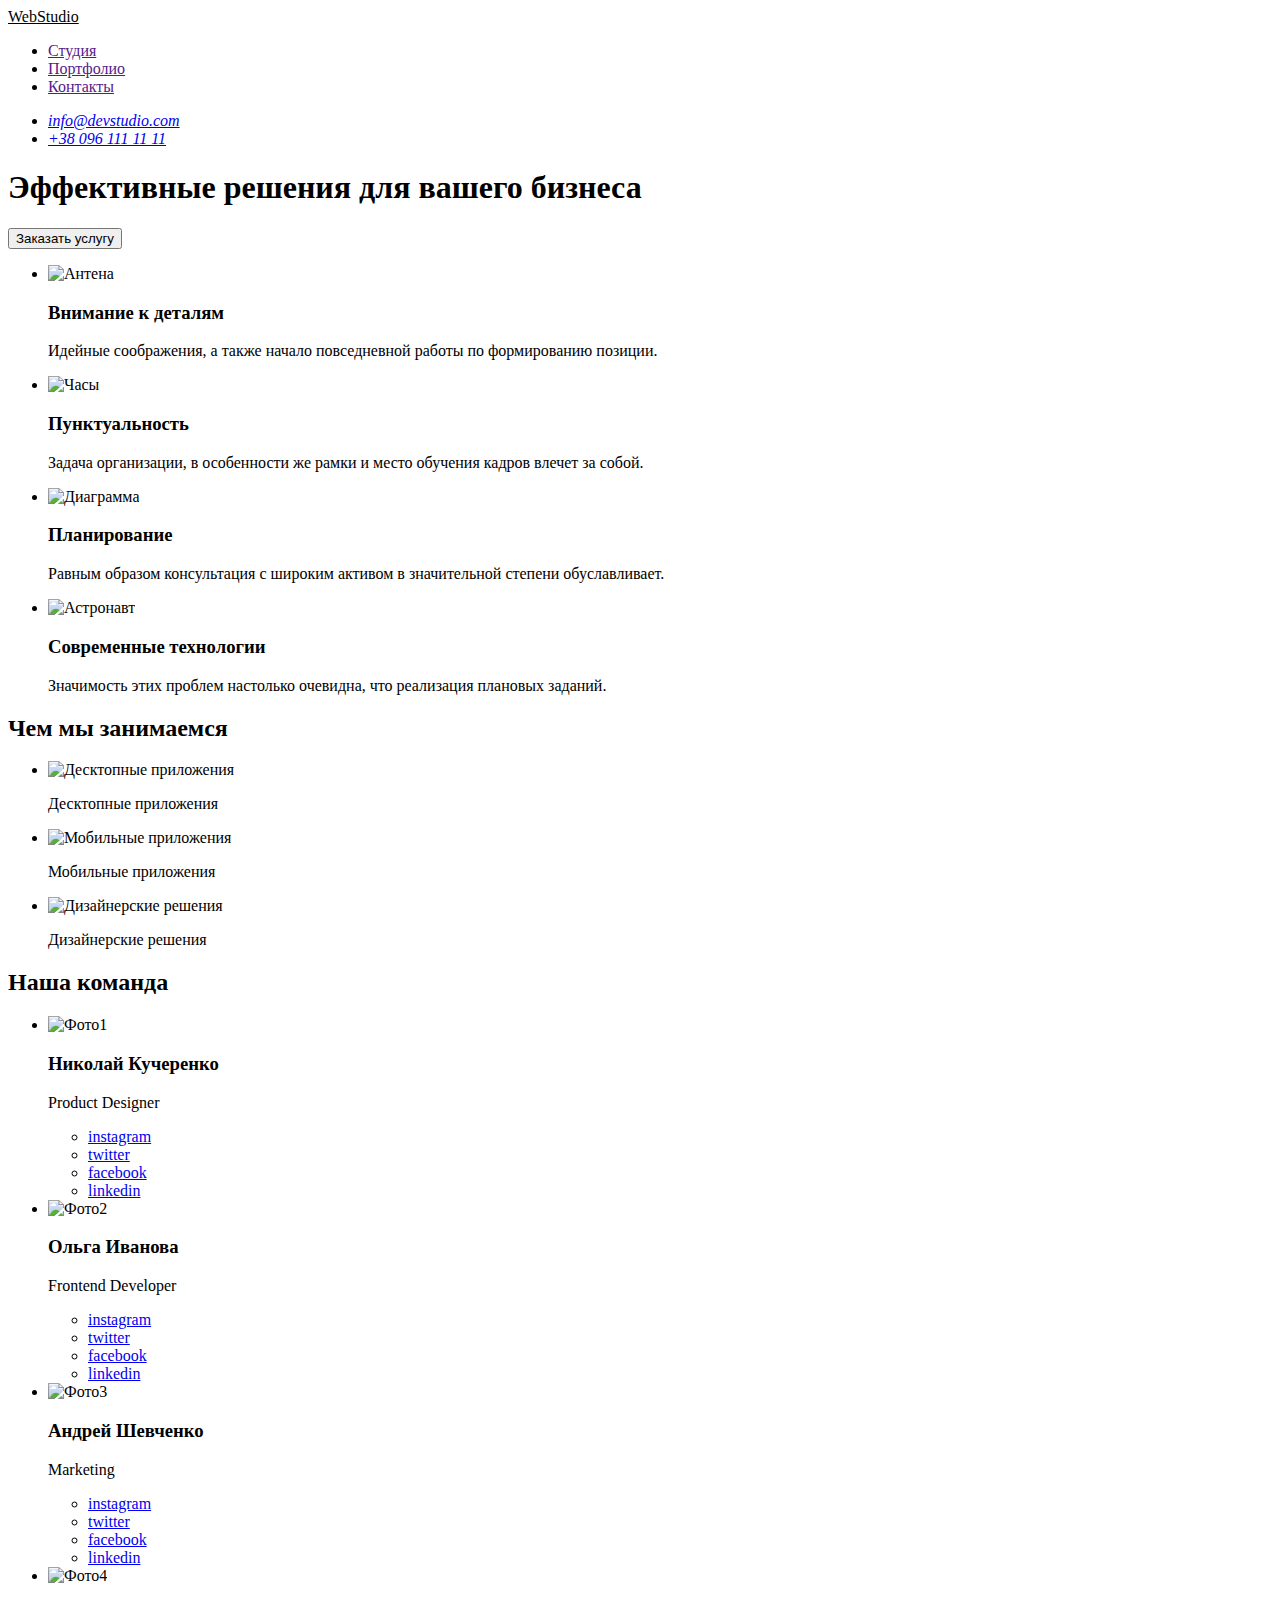
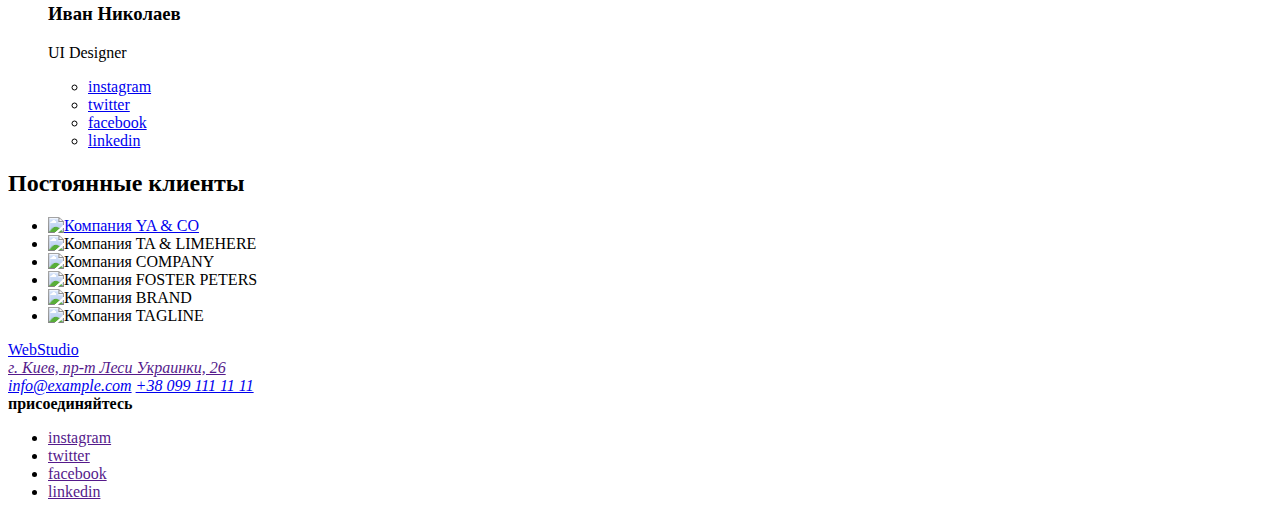
==== index.html @ ac206275 "Создание Портфолио HTML" ====
<!DOCTYPE html>
<html lang="ru">
  <head>
    <meta charset="UTF-8" />
    <meta name="viewport" content="width=device-width, initial-scale=1.0" />
    <title lang="en">WebStudio</title>
    <link rel="stylesheet" href="./css/style.css" />
  </head>
  <body>
    <header class="page-header">
      <a href="WebStudio" class="logo"><span>Web</span>Studio</a>
      <nav>
        <ul class="site-nav">
          <li><a href="">Студия</a></li>
          <li><a href="">Портфолио</a></li>
          <li><a href="">Контакты</a></li>
        </ul>
      </nav>
      <ul>
        <li>
          <address>
            <a href="melto:info@devstudio.com">info@devstudio.com</a>
          </address>
        </li>
        <li>
          <address><a href="tel:+380961111111">+38 096 111 11 11</a></address>
        </li>
      </ul>
    </header>
    <main>
      <!--Секция-Герой-->
      <section>
        <h1>Эффективные решения для вашего бизнеса</h1>
        <button>Заказать услугу</button>
      </section>
      <!--Секция Особенности-->
      <section>
        <h2 hidden>Особенности</h2>
        <ul>
          <li>
            <img
              src="./img/pictures1/antena.svg"
              alt="Антена"
              width="270"
              height="120"
            />
            <h3>Внимание к деталям</h3>
            <p>
              Идейные соображения, а также начало повседневной работы по
              формированию позиции.
            </p>
          </li>
          <li>
            <img
              src="./img/pictures1/clock.svg"
              alt="Часы"
              width="270"
              height="120"
            />
            <h3>Пунктуальность</h3>
            <p>
              Задача организации, в особенности же рамки и место обучения кадров
              влечет за собой.
            </p>
          </li>
          <li>
            <img
              src="./img/pictures1/diagram.svg"
              alt="Диаграмма"
              width="270"
              height="120"
            />
            <h3>Планирование</h3>
            <p>
              Равным образом консультация с широким активом в значительной
              степени обуславливает.
            </p>
          </li>
          <li>
            <img
              src="./img/pictures1/astronavt.svg"
              alt="Астронавт"
              width="270"
              height="120"
            />
            <h3>Современные технологии</h3>
            <p>
              Значимость этих проблем настолько очевидна, что реализация
              плановых заданий.
            </p>
          </li>
        </ul>
      </section>
      <!--Секция Чем занимаемся-->
      <section>
        <h2>Чем мы занимаемся</h2>
        <ul>
          <li>
            <img
              src="./img/pictures2/deck_p.jpg"
              alt="Десктопные приложения"
              width="370"
              height="294"
            />
            <p>Десктопные приложения</p>
          </li>
          <li>
            <img
              src="./img/pictures2/mobil.jpg"
              alt="Мобильные приложения"
              width="370"
              height="294"
            />
            <p>Мобильные приложения</p>
          </li>
          <li>
            <img
              src="./img/pictures2/diz_p.jpg"
              alt="Дизайнерские решения"
              width="370"
              height="294"
            />
            <p>Дизайнерские решения</p>
          </li>
        </ul>
      </section>
      <!--Секция Наша команда-->
      <section>
        <h2>Наша команда</h2>
        <ul>
          <li>
            <img
              src="./img/peoples/img-1.jpg"
              alt="Фото1"
              width="270"
              height="260"
            />
            <h3>Николай Кучеренко</h3>
            <p>Product Designer</p>
            <ul>
              <li><a href="instagram">instagram</a></li>
              <li><a href="twitter">twitter</a></li>
              <li><a href="facebook">facebook</a></li>
              <li><a href="linkedin">linkedin</a></li>
            </ul>
          </li>
          <li>
            <img
              src="./img/peoples/img-2.jpg"
              alt="Фото2"
              width="270"
              height="260"
            />
            <h3>Ольга Иванова</h3>
            <p>Frontend Developer</p>
            <ul>
              <li><a href="instagram">instagram</a></li>
              <li><a href="twitter">twitter</a></li>
              <li><a href="facebook">facebook</a></li>
              <li><a href="linkedin">linkedin</a></li>
            </ul>
          </li>
          <li>
            <img
              src="./img/peoples/img-3.jpg"
              alt="Фото3"
              width="270"
              height="260"
            />
            <h3>Андрей Шевченко</h3>
            <p>Marketing</p>
            <ul>
              <li><a href="instagram">instagram</a></li>
              <li><a href="twitter">twitter</a></li>
              <li><a href="facebook">facebook</a></li>
              <li><a href="linkedin">linkedin</a></li>
            </ul>
          </li>
          <li>
            <img
              src="./img/peoples/img-4.jpg"
              alt="Фото4"
              width="270"
              height="260"
            />
            <h3>Иван Николаев</h3>
            <p>UI Designer</p>
            <ul>
              <li><a href="instagram">instagram</a></li>
              <li><a href="twitter">twitter</a></li>
              <li><a href="facebook">facebook</a></li>
              <li><a href="linkedin">linkedin</a></li>
            </ul>
          </li>
        </ul>
      </section>
      <!--Секция Постоянные клиенты-->
      <section>
        <h2>Постоянные клиенты</h2>
        <ul>
          <li>
            <a href="YA&CO"
              ><img src="./img/logo_1/logo_1.svg" alt="Компания YA & CO"
            /></a>
          </li>
          <li>
            <a href="TA&LIMEHERE"></a>
            <img src="./img/logo_1/logo_2.svg" alt="Компания TA & LIMEHERE" />
          </li>
          <li>
            <a href="COMPANY"></a>
            <img src="./img/logo_1/logo_3.svg" alt="Компания COMPANY" />
          </li>
          <li>
            <a href="FOSTER&PETERS"></a>
            <img src="./img/logo_1/logo_4.svg" alt="Компания FOSTER PETERS" />
          </li>
          <li>
            <a href="BRAND"></a>
            <img src="./img/logo_1/logo_5.svg" alt="Компания BRAND" />
          </li>
          <li>
            <a href="TAGLINE"></a>
            <img src="./img/logo_1/logo_6.svg" alt="Компания TAGLINE" />
          </li>
        </ul>
      </section>
    </main>
    <!---footer-->
    <footer>
      <div>
        <a href="WebStudio"><span>Web</span>Studio</a>
        <address>
          <a href="">г. Киев, пр-т Леси Украинки, 26</a>
        </address>
        <address>
          <a href="melto:info@example.com">info@example.com</a>
          <a href="tel:+380991111111">+38 099 111 11 11</a>
        </address>
      </div>
      <div>
        <b>присоединяйтесь</b>
        <ul>
          <li><a href="" aria-label="ссылка на instagram">instagram</a></li>
          <li><a href="" aria-label="ссылка на twitter">twitter</a></li>
          <li><a href="" aria-label="ссылка на facebook">facebook</a></li>
          <li><a href="" aria-label="ссылка на linkedin">linkedin</a></li>
        </ul>
      </div>
    </footer>
  </body>
</html>
---- css/style.css ----
body {
  background-color: white;
}
.logo {
  color: black;
}
.logo:hover,
.logo:focus {
  color: tomato;
}
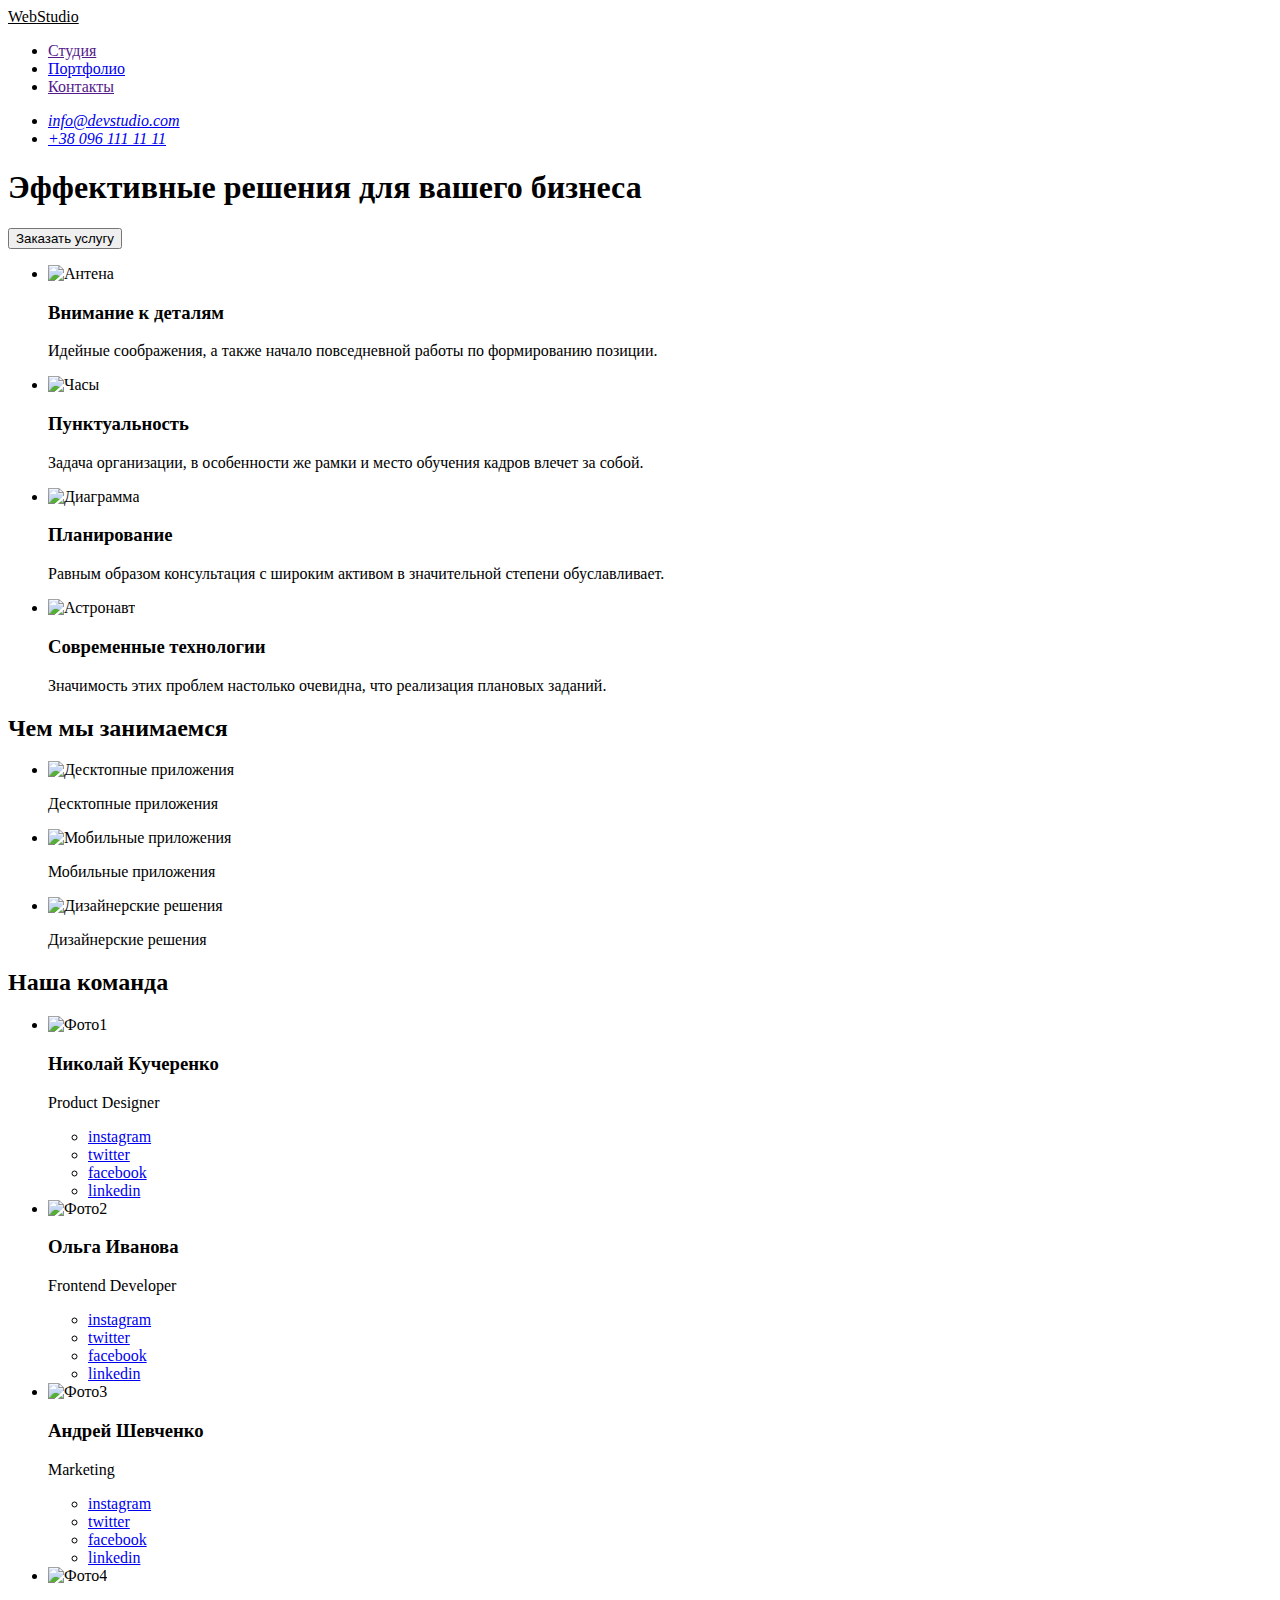
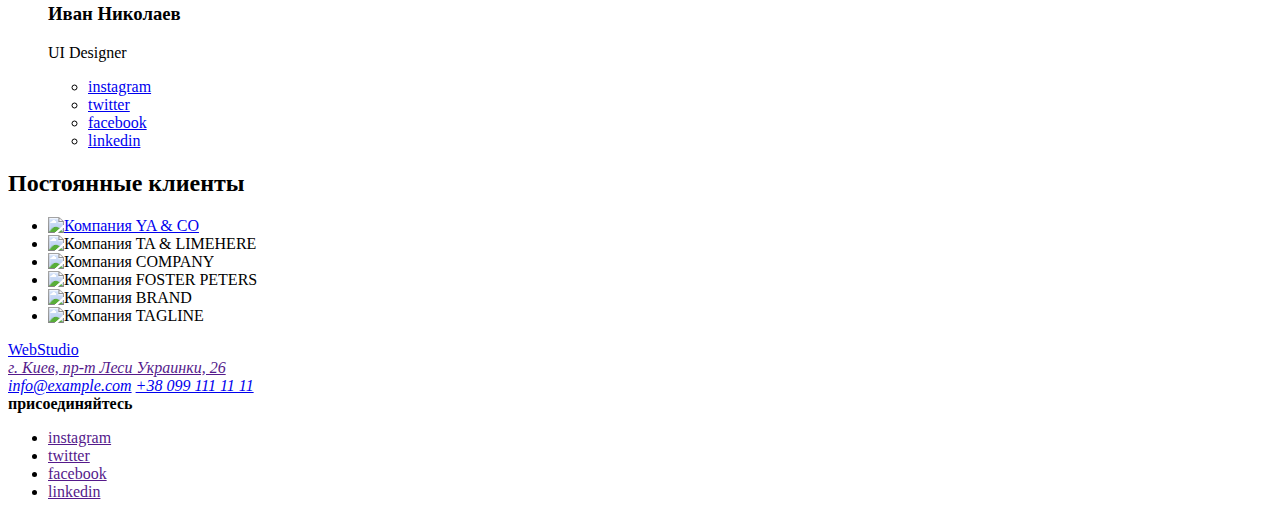
==== commit acdad076: "portfolio.html-полностью без css" ====
--- a/index.html
+++ b/index.html
@@ -12,7 +12,7 @@
       <nav>
         <ul class="site-nav">
           <li><a href="">Студия</a></li>
-          <li><a href="">Портфолио</a></li>
+          <li><a href="./portfolio.html">Портфолио</a></li>
           <li><a href="">Контакты</a></li>
         </ul>
       </nav>
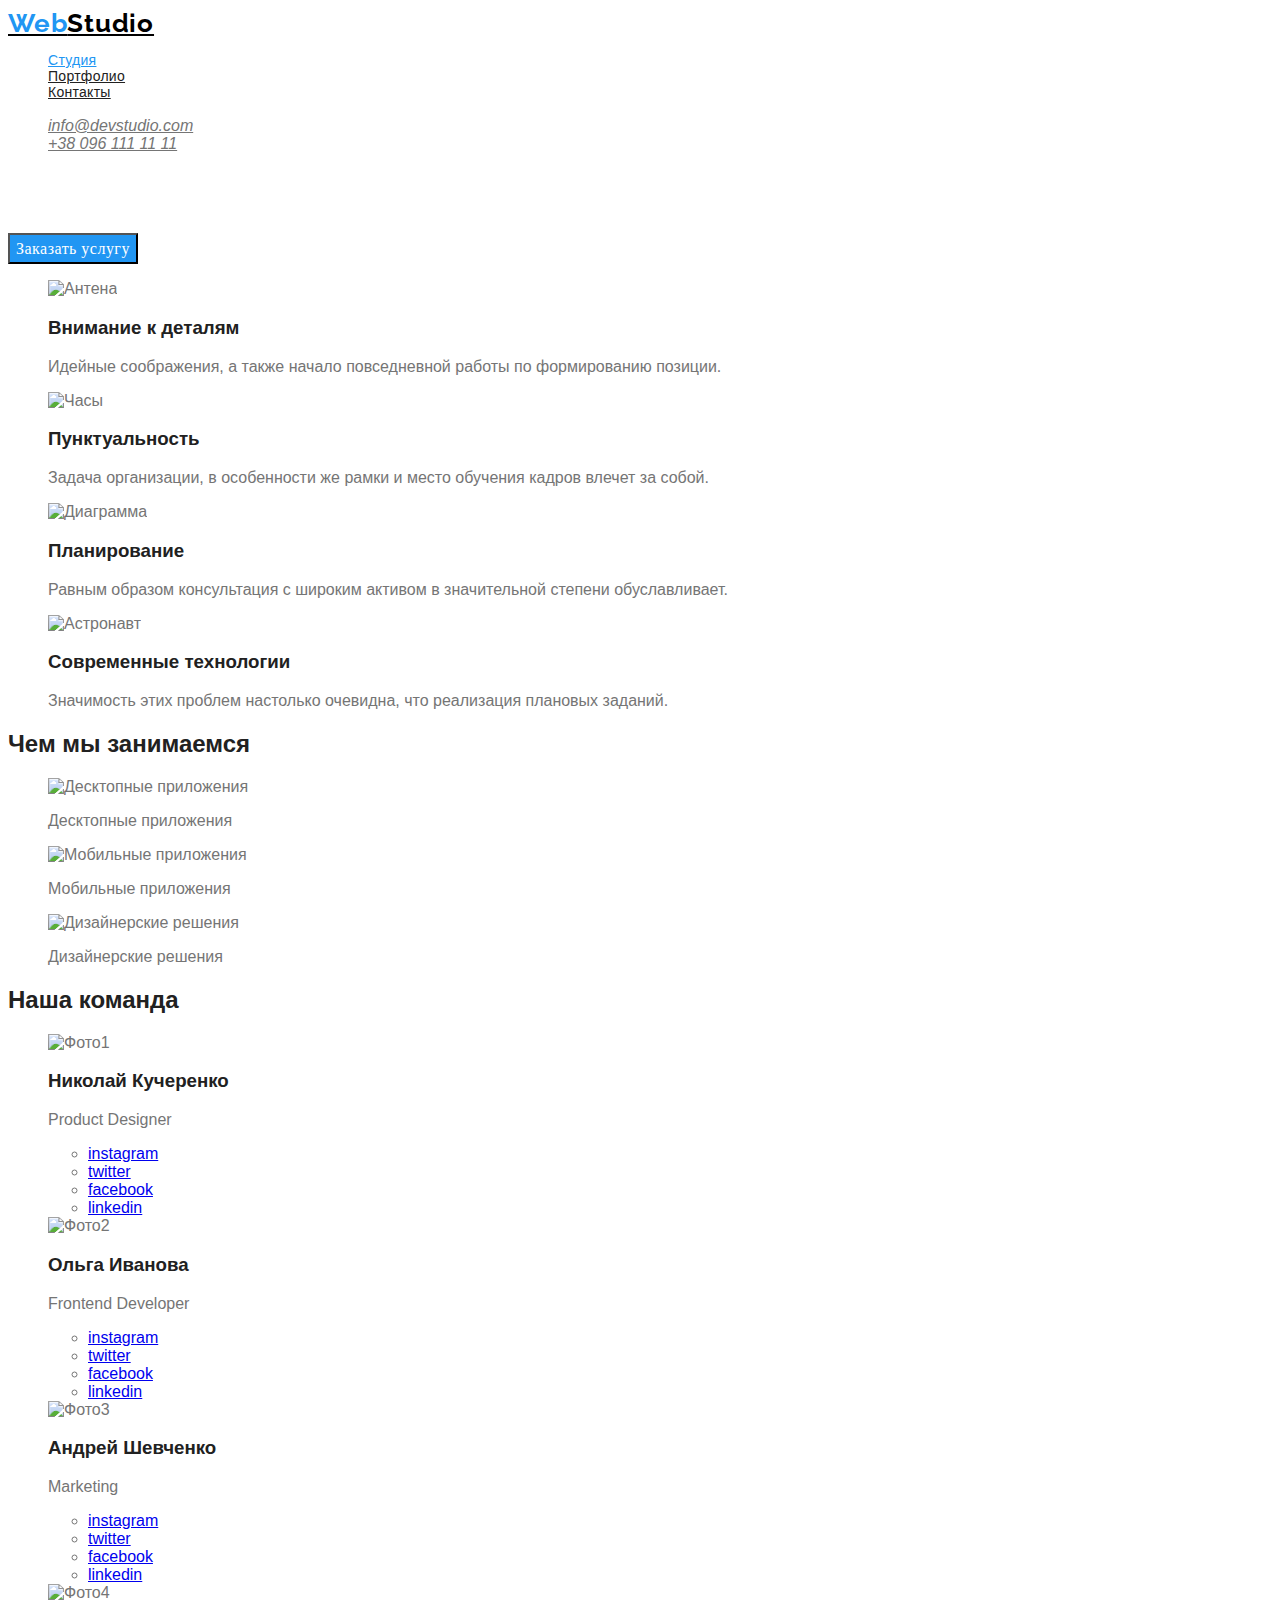
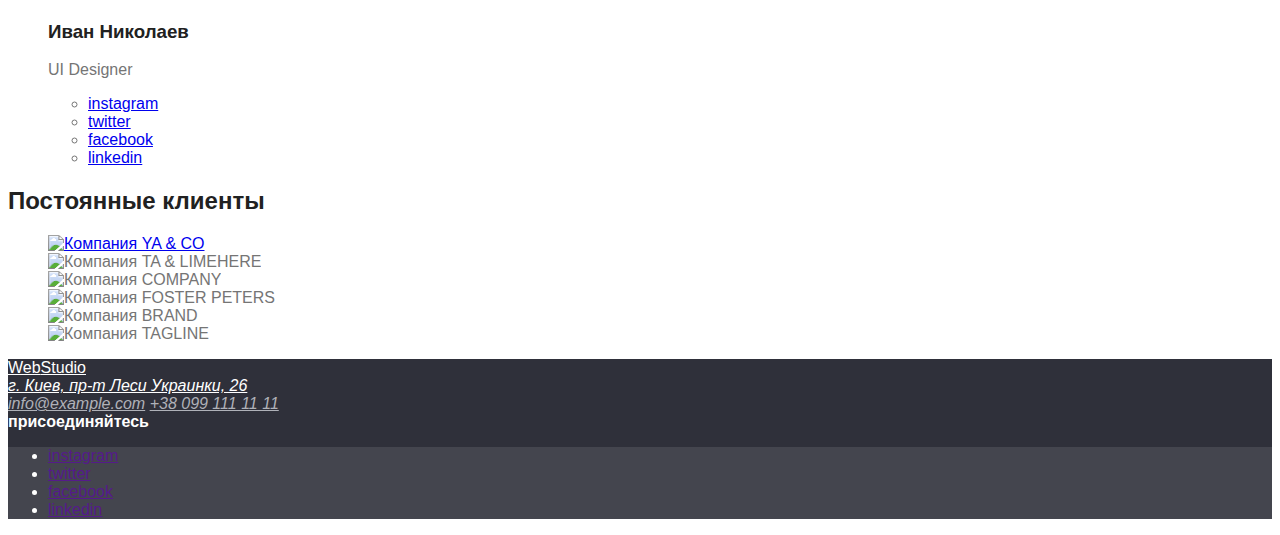
==== commit 8ea4e798: "color all bat no img" ====
--- a/index.html
+++ b/index.html
@@ -4,47 +4,55 @@
     <meta charset="UTF-8" />
     <meta name="viewport" content="width=device-width, initial-scale=1.0" />
     <title lang="en">WebStudio</title>
+    <link
+      href="https://fonts.googleapis.com/css2?family=Raleway:wght@700&display=swap"
+      rel="stylesheet"
+    />
     <link rel="stylesheet" href="./css/style.css" />
   </head>
   <body>
-    <header class="page-header">
-      <a href="WebStudio" class="logo"><span>Web</span>Studio</a>
+    <header>
+      <a class="logo" href="WebStudio"><span class="web">Web</span>Studio</a>
       <nav>
-        <ul class="site-nav">
-          <li><a href="">Студия</a></li>
-          <li><a href="./portfolio.html">Портфолио</a></li>
-          <li><a href="">Контакты</a></li>
+        <ul class="site-nav list">
+          <li><a class="link curent" href="./index.html">Студия</a></li>
+          <li><a class="link" href="./portfolio.html">Портфолио</a></li>
+          <li><a class="link" href="">Контакты</a></li>
         </ul>
       </nav>
-      <ul>
+      <ul class="list">
         <li>
           <address>
-            <a href="melto:info@devstudio.com">info@devstudio.com</a>
+            <a class="adress" href="melto:info@devstudio.com"
+              >info@devstudio.com</a
+            >
           </address>
         </li>
         <li>
-          <address><a href="tel:+380961111111">+38 096 111 11 11</a></address>
+          <address>
+            <a class="adress" href="tel:+380961111111">+38 096 111 11 11</a>
+          </address>
         </li>
       </ul>
     </header>
     <main>
       <!--Секция-Герой-->
-      <section>
-        <h1>Эффективные решения для вашего бизнеса</h1>
-        <button>Заказать услугу</button>
+      <section class="hero">
+        <h1 class="hero-title">Эффективные решения для вашего бизнеса</h1>
+        <button class="button primary">Заказать услугу</button>
       </section>
       <!--Секция Особенности-->
-      <section>
-        <h2 hidden>Особенности</h2>
-        <ul>
-          <li>
-            <img
-              src="./img/pictures1/antena.svg"
+      <section class="section">
+        <h2 hidden class="section-title2">Особенности</h2>
+        <ul class="list">
+          <li>
+            <img
+              src=".css/img/pictures1/antena.svg"
               alt="Антена"
               width="270"
               height="120"
             />
-            <h3>Внимание к деталям</h3>
+            <h3 class="section-title3">Внимание к деталям</h3>
             <p>
               Идейные соображения, а также начало повседневной работы по
               формированию позиции.
@@ -57,7 +65,7 @@
               width="270"
               height="120"
             />
-            <h3>Пунктуальность</h3>
+            <h3 class="section-title3">Пунктуальность</h3>
             <p>
               Задача организации, в особенности же рамки и место обучения кадров
               влечет за собой.
@@ -70,7 +78,7 @@
               width="270"
               height="120"
             />
-            <h3>Планирование</h3>
+            <h3 class="section-title3">Планирование</h3>
             <p>
               Равным образом консультация с широким активом в значительной
               степени обуславливает.
@@ -83,7 +91,7 @@
               width="270"
               height="120"
             />
-            <h3>Современные технологии</h3>
+            <h3 class="section-title3">Современные технологии</h3>
             <p>
               Значимость этих проблем настолько очевидна, что реализация
               плановых заданий.
@@ -92,9 +100,9 @@
         </ul>
       </section>
       <!--Секция Чем занимаемся-->
-      <section>
-        <h2>Чем мы занимаемся</h2>
-        <ul>
+      <section class="section">
+        <h2 class="section-title2">Чем мы занимаемся</h2>
+        <ul class="list">
           <li>
             <img
               src="./img/pictures2/deck_p.jpg"
@@ -125,9 +133,9 @@
         </ul>
       </section>
       <!--Секция Наша команда-->
-      <section>
-        <h2>Наша команда</h2>
-        <ul>
+      <section class="section">
+        <h2 class="section-title2">Наша команда</h2>
+        <ul class="list">
           <li>
             <img
               src="./img/peoples/img-1.jpg"
@@ -135,7 +143,7 @@
               width="270"
               height="260"
             />
-            <h3>Николай Кучеренко</h3>
+            <h3 class="section-title3">Николай Кучеренко</h3>
             <p>Product Designer</p>
             <ul>
               <li><a href="instagram">instagram</a></li>
@@ -151,7 +159,7 @@
               width="270"
               height="260"
             />
-            <h3>Ольга Иванова</h3>
+            <h3 class="section-title3">Ольга Иванова</h3>
             <p>Frontend Developer</p>
             <ul>
               <li><a href="instagram">instagram</a></li>
@@ -167,7 +175,7 @@
               width="270"
               height="260"
             />
-            <h3>Андрей Шевченко</h3>
+            <h3 class="section-title3">Андрей Шевченко</h3>
             <p>Marketing</p>
             <ul>
               <li><a href="instagram">instagram</a></li>
@@ -183,7 +191,7 @@
               width="270"
               height="260"
             />
-            <h3>Иван Николаев</h3>
+            <h3 class="section-title3">Иван Николаев</h3>
             <p>UI Designer</p>
             <ul>
               <li><a href="instagram">instagram</a></li>
@@ -195,9 +203,9 @@
         </ul>
       </section>
       <!--Секция Постоянные клиенты-->
-      <section>
-        <h2>Постоянные клиенты</h2>
-        <ul>
+      <section class="section-client">
+        <h2 class="section-title2">Постоянные клиенты</h2>
+        <ul class="list">
           <li>
             <a href="YA&CO"
               ><img src="./img/logo_1/logo_1.svg" alt="Компания YA & CO"
@@ -227,20 +235,26 @@
       </section>
     </main>
     <!---footer-->
-    <footer>
+    <footer class="logo-footer">
       <div>
-        <a href="WebStudio"><span>Web</span>Studio</a>
+        <a class="text-footer" href="WebStudio"
+          ><span class="web">Web</span>Studio</a
+        >
         <address>
-          <a href="">г. Киев, пр-т Леси Украинки, 26</a>
+          <a class="text-footer" href="">г. Киев, пр-т Леси Украинки, 26</a>
         </address>
         <address>
-          <a href="melto:info@example.com">info@example.com</a>
-          <a href="tel:+380991111111">+38 099 111 11 11</a>
+          <a class="adress-footer" href="melto:info@example.com"
+            >info@example.com</a
+          >
+          <a class="adress-footer" href="tel:+380991111111"
+            >+38 099 111 11 11</a
+          >
         </address>
       </div>
-      <div>
+      <div class="text-footer">
         <b>присоединяйтесь</b>
-        <ul>
+        <ul class="sosial-footer">
           <li><a href="" aria-label="ссылка на instagram">instagram</a></li>
           <li><a href="" aria-label="ссылка на twitter">twitter</a></li>
           <li><a href="" aria-label="ссылка на facebook">facebook</a></li>
--- a/css/style.css
+++ b/css/style.css
@@ -1,10 +1,84 @@
+:root {
+  --primary-text-color: #757575;
+  --title-text-color: #212121;
+  --accent-color: #2196f3;
+  --link-text-color: #ffffff;
+}
 body {
-  background-color: white;
+  background-color: #ffffff;
+  color: var(--primary-text-color);
+  font-family: Roboto, sans-serif;
+}
+.list {
+  list-style: none;
+}
+.button {
+  font-family: Roboto;
+  font-weight: 500;
+  font-size: 16px;
+  line-height: 1.6;
+  text-align: center;
+  letter-spacing: 0.03em;
+}
+.button.primary {
+  color: var(--link-text-color);
+  background-color: var(--accent-color);
+}
+.button.secondary {
+  color: var(--title-text-color);
+  background: #f5f4fa;
 }
 .logo {
-  color: black;
+  font-family: Raleway, sans-serif;
+  font-weight: 700;
+  font-size: 26px;
+  line-height: 1.19;
+  letter-spacing: 0.03em;
+  color: #000000;
 }
-.logo:hover,
-.logo:focus {
-  color: tomato;
+.logo .web {
+  color: var(--accent-color);
 }
+/* Site-nav  */
+.site-nav {
+  font-weight: 500;
+  font-size: 14px;
+  line-height: 1.14;
+  letter-spacing: 0.02em;
+}
+.site-nav .link {
+  color: var(--title-text-color);
+}
+.site-nav .link.curent {
+  color: var(--accent-color);
+}
+.adress {
+  color: #757575;
+}
+.site-nav .link:hover,
+.site-nav .link:focus,
+.adress:hover,
+.adress:focus {
+  color: var(--accent-color);
+}
+/* Секция Герой*/
+.hero-title {
+  color: var(--link-text-color);
+}
+.section-title2,
+.section-title3 {
+  color: var(--title-text-color);
+}
+/* footer*/
+.logo-footer {
+  background-color: #2f303a;
+}
+.adress-footer {
+  color: #afb1b8;
+}
+.text-footer {
+  color: var(--link-text-color);
+}
+.sosial-footer {
+  background-color: rgba(255, 255, 255, 0.1);
+}
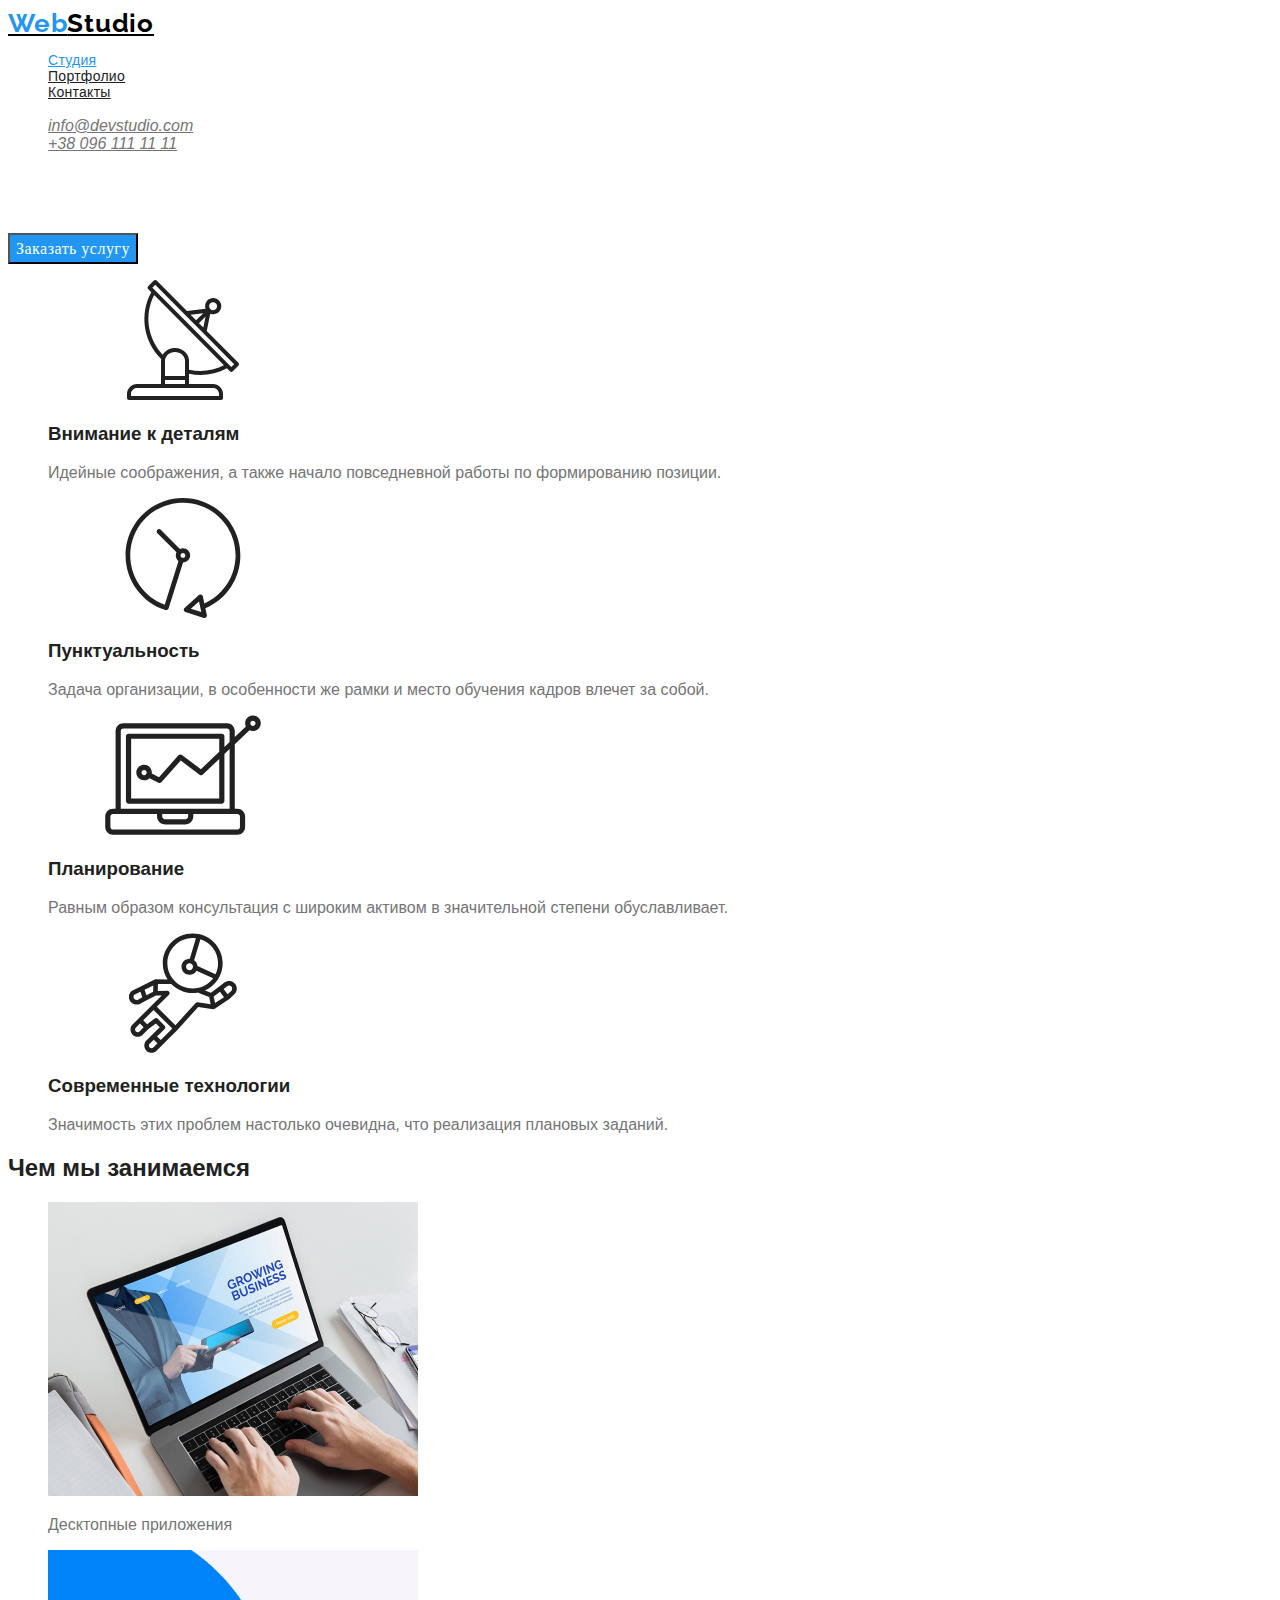
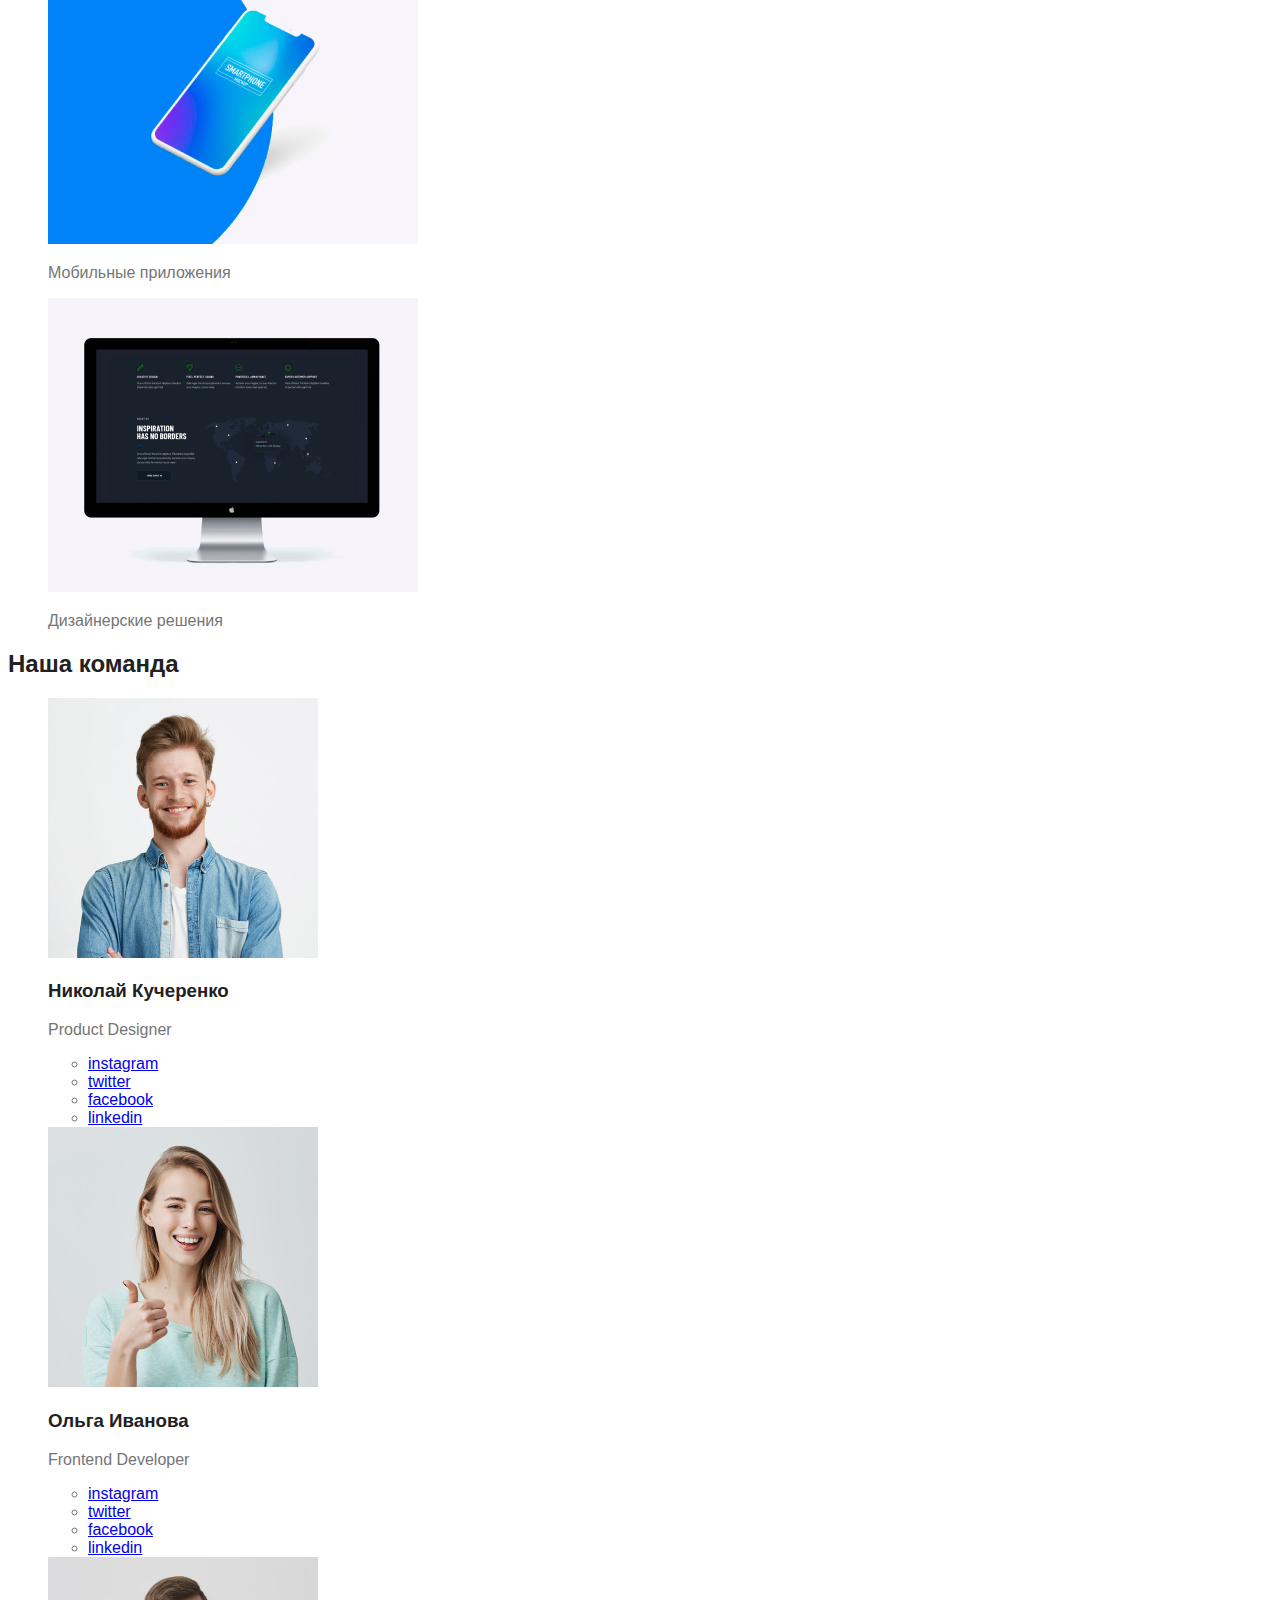
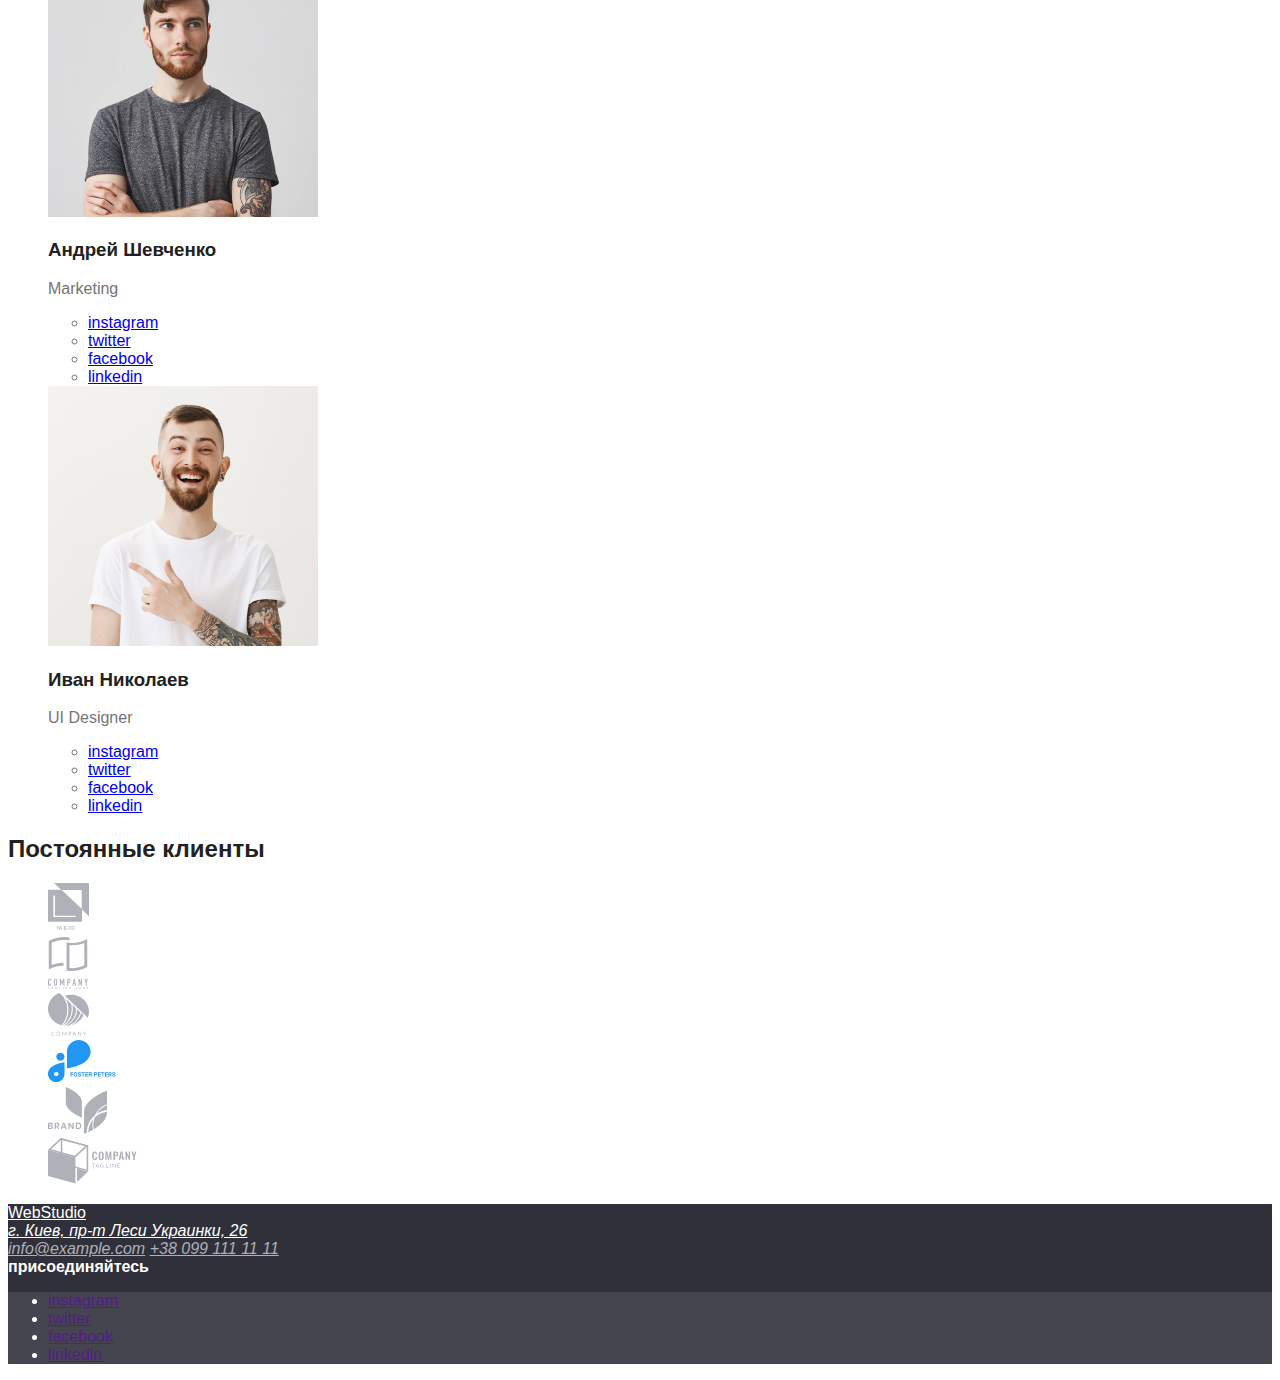
==== commit 60c9ae73: "исправления-пути изображений" ====
--- a/index.html
+++ b/index.html
@@ -23,8 +23,8 @@
       <ul class="list">
         <li>
           <address>
-            <a class="adress" href="melto:info@devstudio.com"
-              >info@devstudio.com</a
+            <a class="adress" href="melto:info@devstudio.com">
+              info@devstudio.com</a
             >
           </address>
         </li>
@@ -47,7 +47,7 @@
         <ul class="list">
           <li>
             <img
-              src=".css/img/pictures1/antena.svg"
+              src=".\css\img\pictures1\antena.svg"
               alt="Антена"
               width="270"
               height="120"
@@ -60,7 +60,7 @@
           </li>
           <li>
             <img
-              src="./img/pictures1/clock.svg"
+              src=".\css\img\pictures1\clock.svg"
               alt="Часы"
               width="270"
               height="120"
@@ -73,7 +73,7 @@
           </li>
           <li>
             <img
-              src="./img/pictures1/diagram.svg"
+              src=".\css\img\pictures1\diagram.svg"
               alt="Диаграмма"
               width="270"
               height="120"
@@ -86,7 +86,7 @@
           </li>
           <li>
             <img
-              src="./img/pictures1/astronavt.svg"
+              src=".\css\img\pictures1\astronavt.svg"
               alt="Астронавт"
               width="270"
               height="120"
@@ -105,7 +105,7 @@
         <ul class="list">
           <li>
             <img
-              src="./img/pictures2/deck_p.jpg"
+              src=".\css\img\pictures2\deck_p.jpg"
               alt="Десктопные приложения"
               width="370"
               height="294"
@@ -114,7 +114,7 @@
           </li>
           <li>
             <img
-              src="./img/pictures2/mobil.jpg"
+              src=".\css\img\pictures2\mobil.jpg"
               alt="Мобильные приложения"
               width="370"
               height="294"
@@ -123,7 +123,7 @@
           </li>
           <li>
             <img
-              src="./img/pictures2/diz_p.jpg"
+              src=".\css\img\pictures2\diz_p.jpg"
               alt="Дизайнерские решения"
               width="370"
               height="294"
@@ -138,7 +138,7 @@
         <ul class="list">
           <li>
             <img
-              src="./img/peoples/img-1.jpg"
+              src=".\css\img\peoples\img-1.jpg"
               alt="Фото1"
               width="270"
               height="260"
@@ -154,7 +154,7 @@
           </li>
           <li>
             <img
-              src="./img/peoples/img-2.jpg"
+              src=".\css\img\peoples\img-2.jpg"
               alt="Фото2"
               width="270"
               height="260"
@@ -170,7 +170,7 @@
           </li>
           <li>
             <img
-              src="./img/peoples/img-3.jpg"
+              src=".\css\img\peoples\img-3.jpg"
               alt="Фото3"
               width="270"
               height="260"
@@ -186,7 +186,7 @@
           </li>
           <li>
             <img
-              src="./img/peoples/img-4.jpg"
+              src=".\css\img\peoples\img-4.jpg"
               alt="Фото4"
               width="270"
               height="260"
@@ -208,28 +208,34 @@
         <ul class="list">
           <li>
             <a href="YA&CO"
-              ><img src="./img/logo_1/logo_1.svg" alt="Компания YA & CO"
+              ><img src=".\css\img\logo_1\logo_1.svg" alt="Компания YA & CO"
             /></a>
           </li>
           <li>
             <a href="TA&LIMEHERE"></a>
-            <img src="./img/logo_1/logo_2.svg" alt="Компания TA & LIMEHERE" />
+            <img
+              src=".\css\img\logo_1\logo_2.svg"
+              alt="Компания TA & LIMEHERE"
+            />
           </li>
           <li>
             <a href="COMPANY"></a>
-            <img src="./img/logo_1/logo_3.svg" alt="Компания COMPANY" />
+            <img src=".\css\img\logo_1\logo_3.svg" alt="Компания COMPANY" />
           </li>
           <li>
             <a href="FOSTER&PETERS"></a>
-            <img src="./img/logo_1/logo_4.svg" alt="Компания FOSTER PETERS" />
+            <img
+              src=".\css\img\logo_1\logo_4.svg"
+              alt="Компания FOSTER PETERS"
+            />
           </li>
           <li>
             <a href="BRAND"></a>
-            <img src="./img/logo_1/logo_5.svg" alt="Компания BRAND" />
+            <img src=".\css\img\logo_1\logo_5.svg" alt="Компания BRAND" />
           </li>
           <li>
             <a href="TAGLINE"></a>
-            <img src="./img/logo_1/logo_6.svg" alt="Компания TAGLINE" />
+            <img src=".\css\img\logo_1\logo_6.svg" alt="Компания TAGLINE" />
           </li>
         </ul>
       </section>
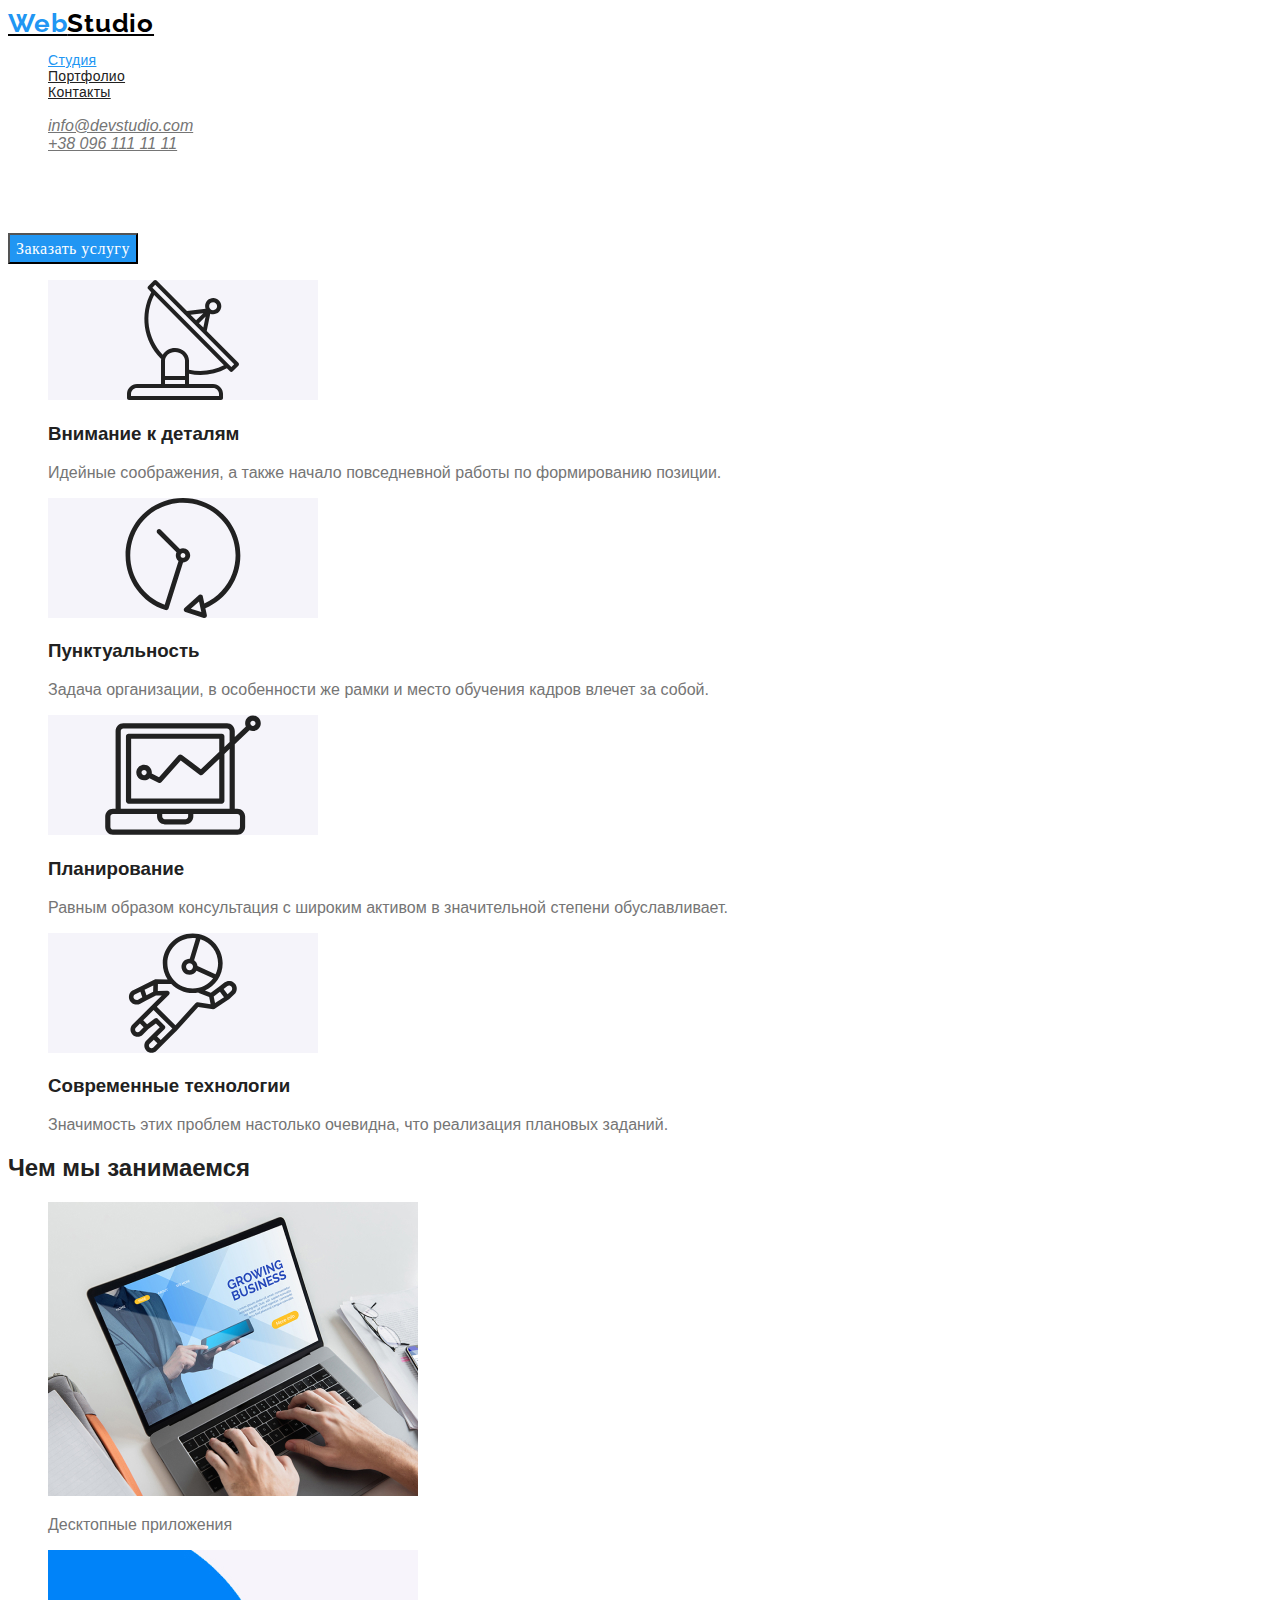
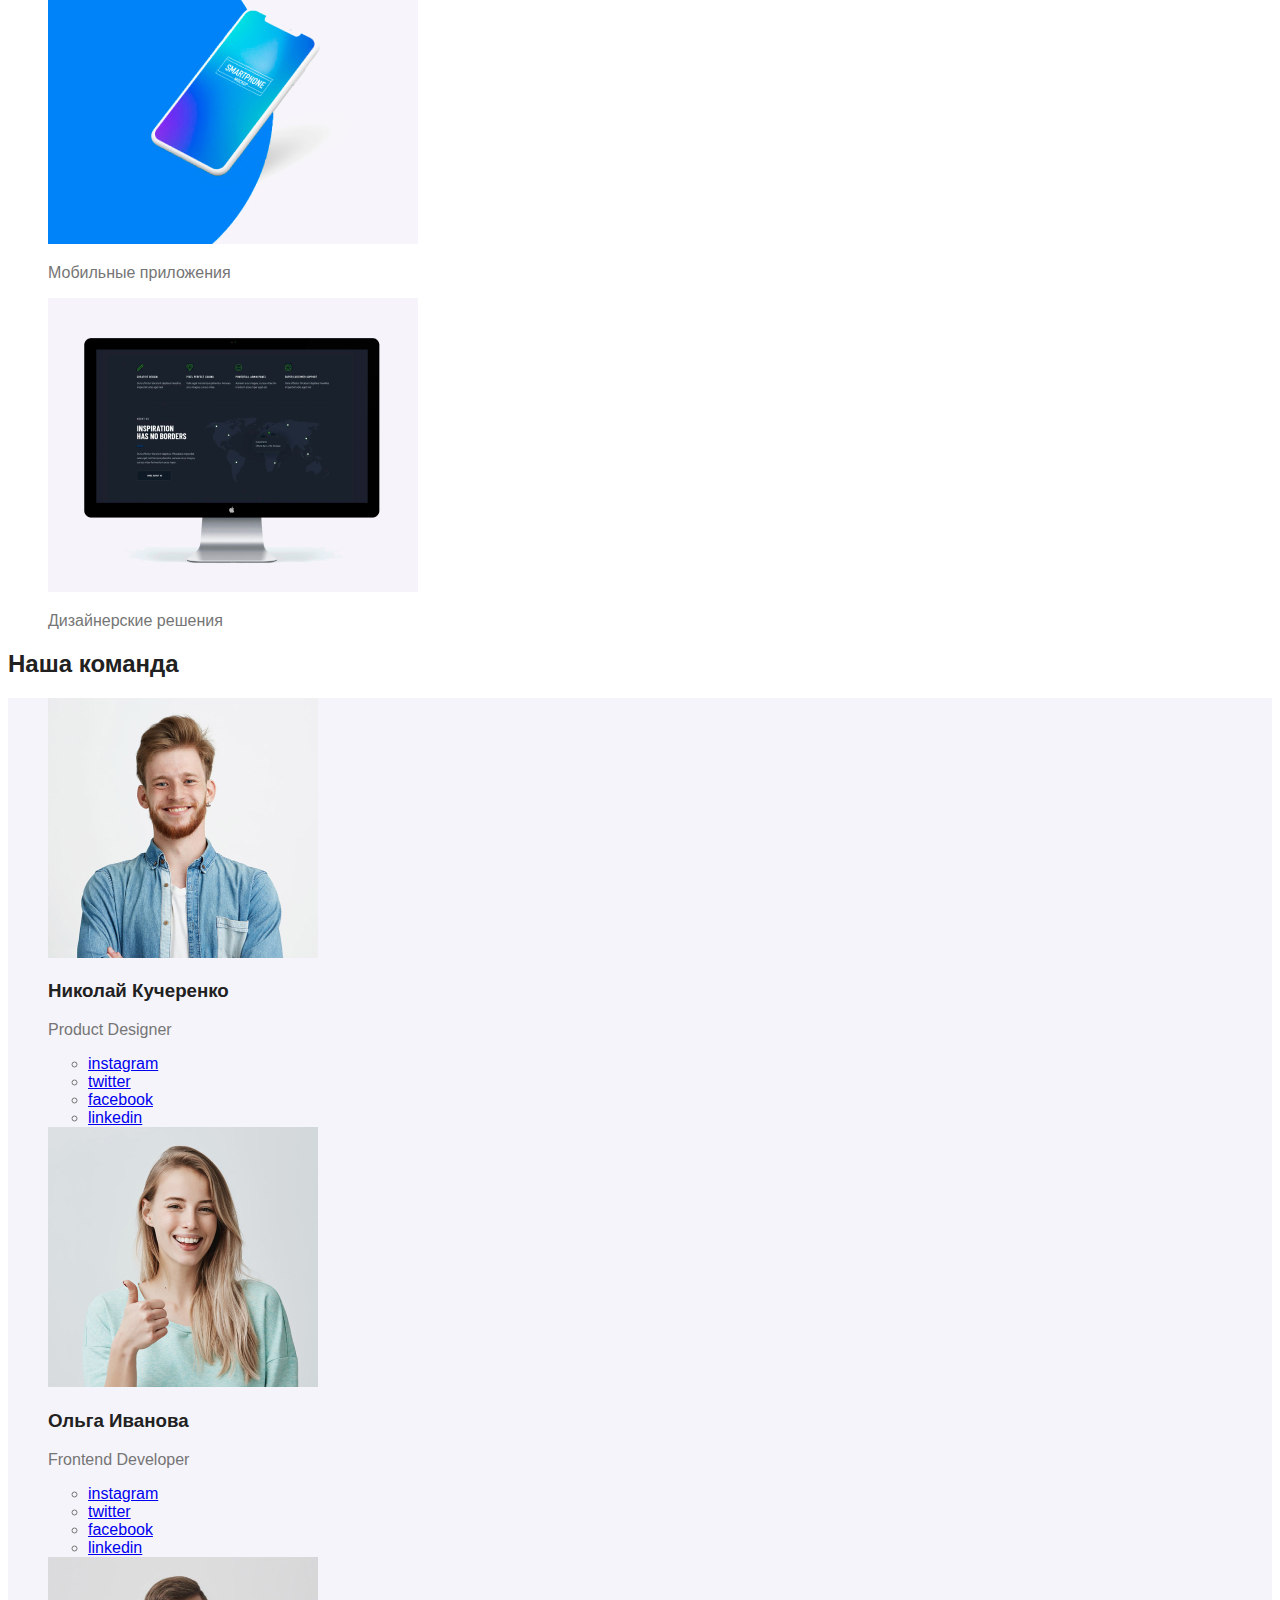
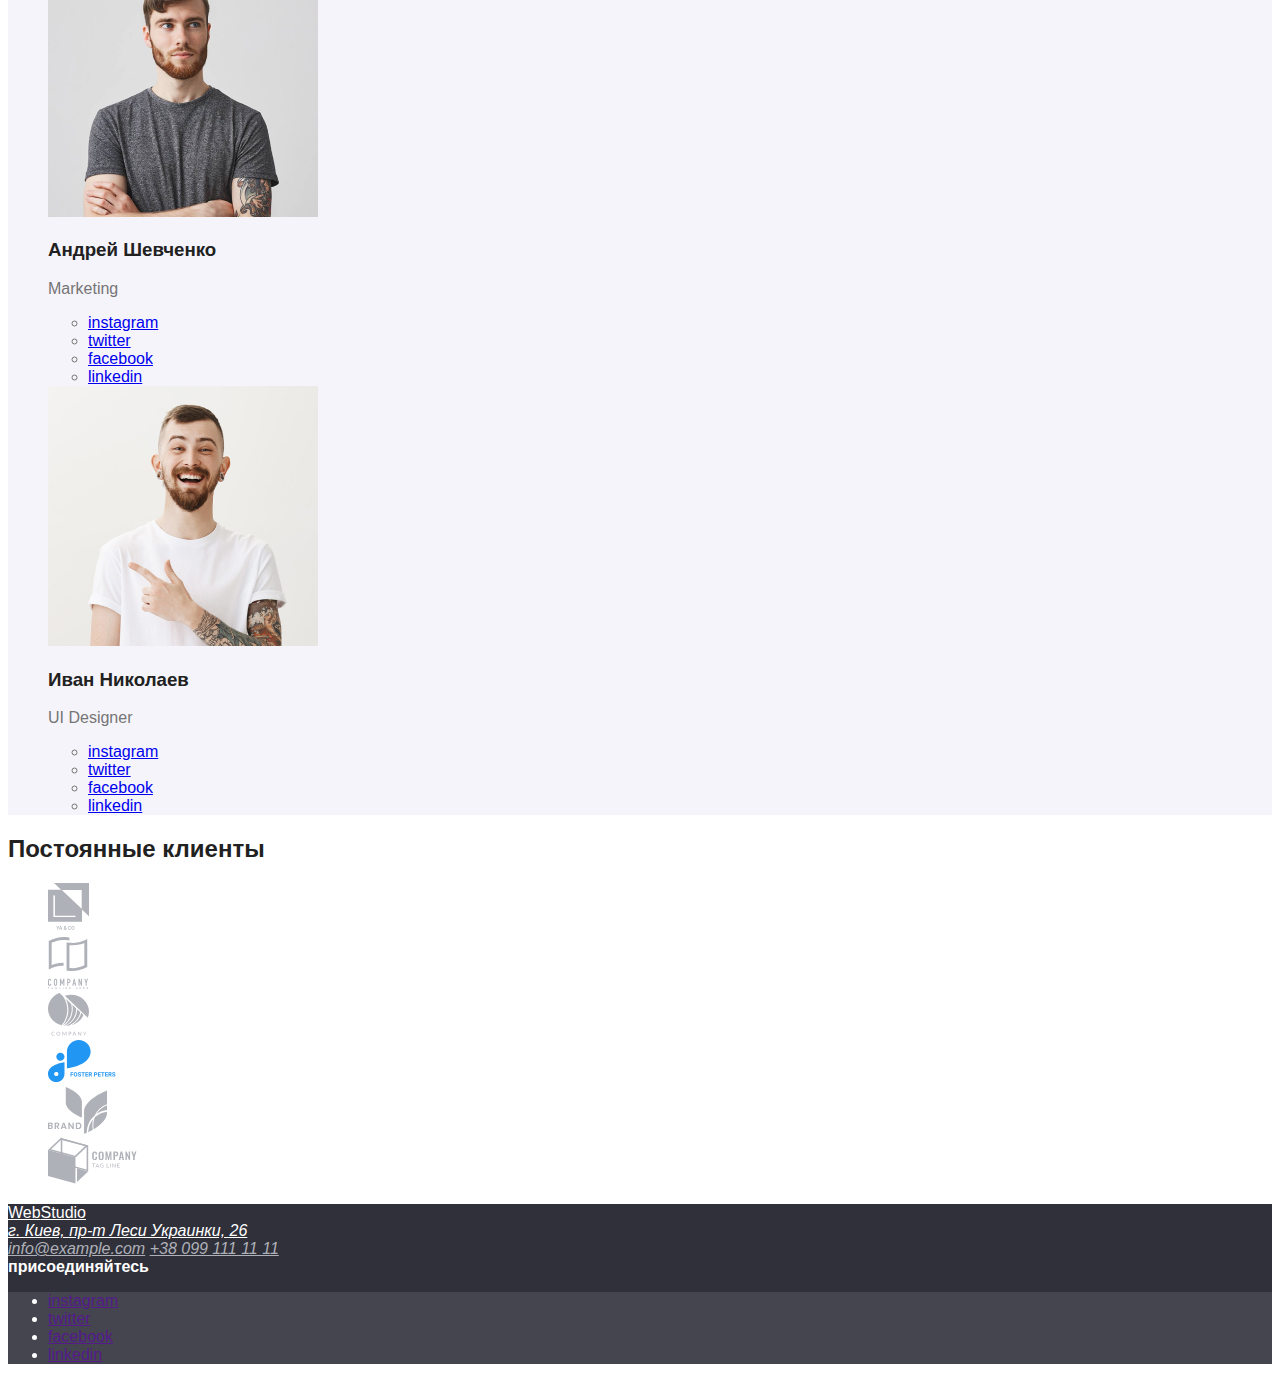
==== commit 8c64a6d4: "фон" ====
--- a/index.html
+++ b/index.html
@@ -47,6 +47,7 @@
         <ul class="list">
           <li>
             <img
+              class="bgr-osob"
               src=".\css\img\pictures1\antena.svg"
               alt="Антена"
               width="270"
@@ -60,6 +61,7 @@
           </li>
           <li>
             <img
+              class="bgr-osob"
               src=".\css\img\pictures1\clock.svg"
               alt="Часы"
               width="270"
@@ -73,6 +75,7 @@
           </li>
           <li>
             <img
+              class="bgr-osob"
               src=".\css\img\pictures1\diagram.svg"
               alt="Диаграмма"
               width="270"
@@ -86,6 +89,7 @@
           </li>
           <li>
             <img
+              class="bgr-osob"
               src=".\css\img\pictures1\astronavt.svg"
               alt="Астронавт"
               width="270"
@@ -135,7 +139,7 @@
       <!--Секция Наша команда-->
       <section class="section">
         <h2 class="section-title2">Наша команда</h2>
-        <ul class="list">
+        <ul class="list bgr-comand">
           <li>
             <img
               src=".\css\img\peoples\img-1.jpg"
--- a/css/style.css
+++ b/css/style.css
@@ -3,9 +3,10 @@
   --title-text-color: #212121;
   --accent-color: #2196f3;
   --link-text-color: #ffffff;
+  --bgr-color: #f5f4fa;
 }
 body {
-  background-color: #ffffff;
+  background-color: var(--link-text-color);
   color: var(--primary-text-color);
   font-family: Roboto, sans-serif;
 }
@@ -26,7 +27,7 @@
 }
 .button.secondary {
   color: var(--title-text-color);
-  background: #f5f4fa;
+  background-color: var(--bgr-color);
 }
 .logo {
   font-family: Raleway, sans-serif;
@@ -69,6 +70,15 @@
 .section-title3 {
   color: var(--title-text-color);
 }
+/*секция особеннисти*/
+.bgr-osob,
+.bgr-comand {
+  background-color: var(--bgr-color);
+}
+.bgr-osob:hover,
+.bgr-osob:focus {
+  background-color: var(--accent-color);
+}
 /* footer*/
 .logo-footer {
   background-color: #2f303a;
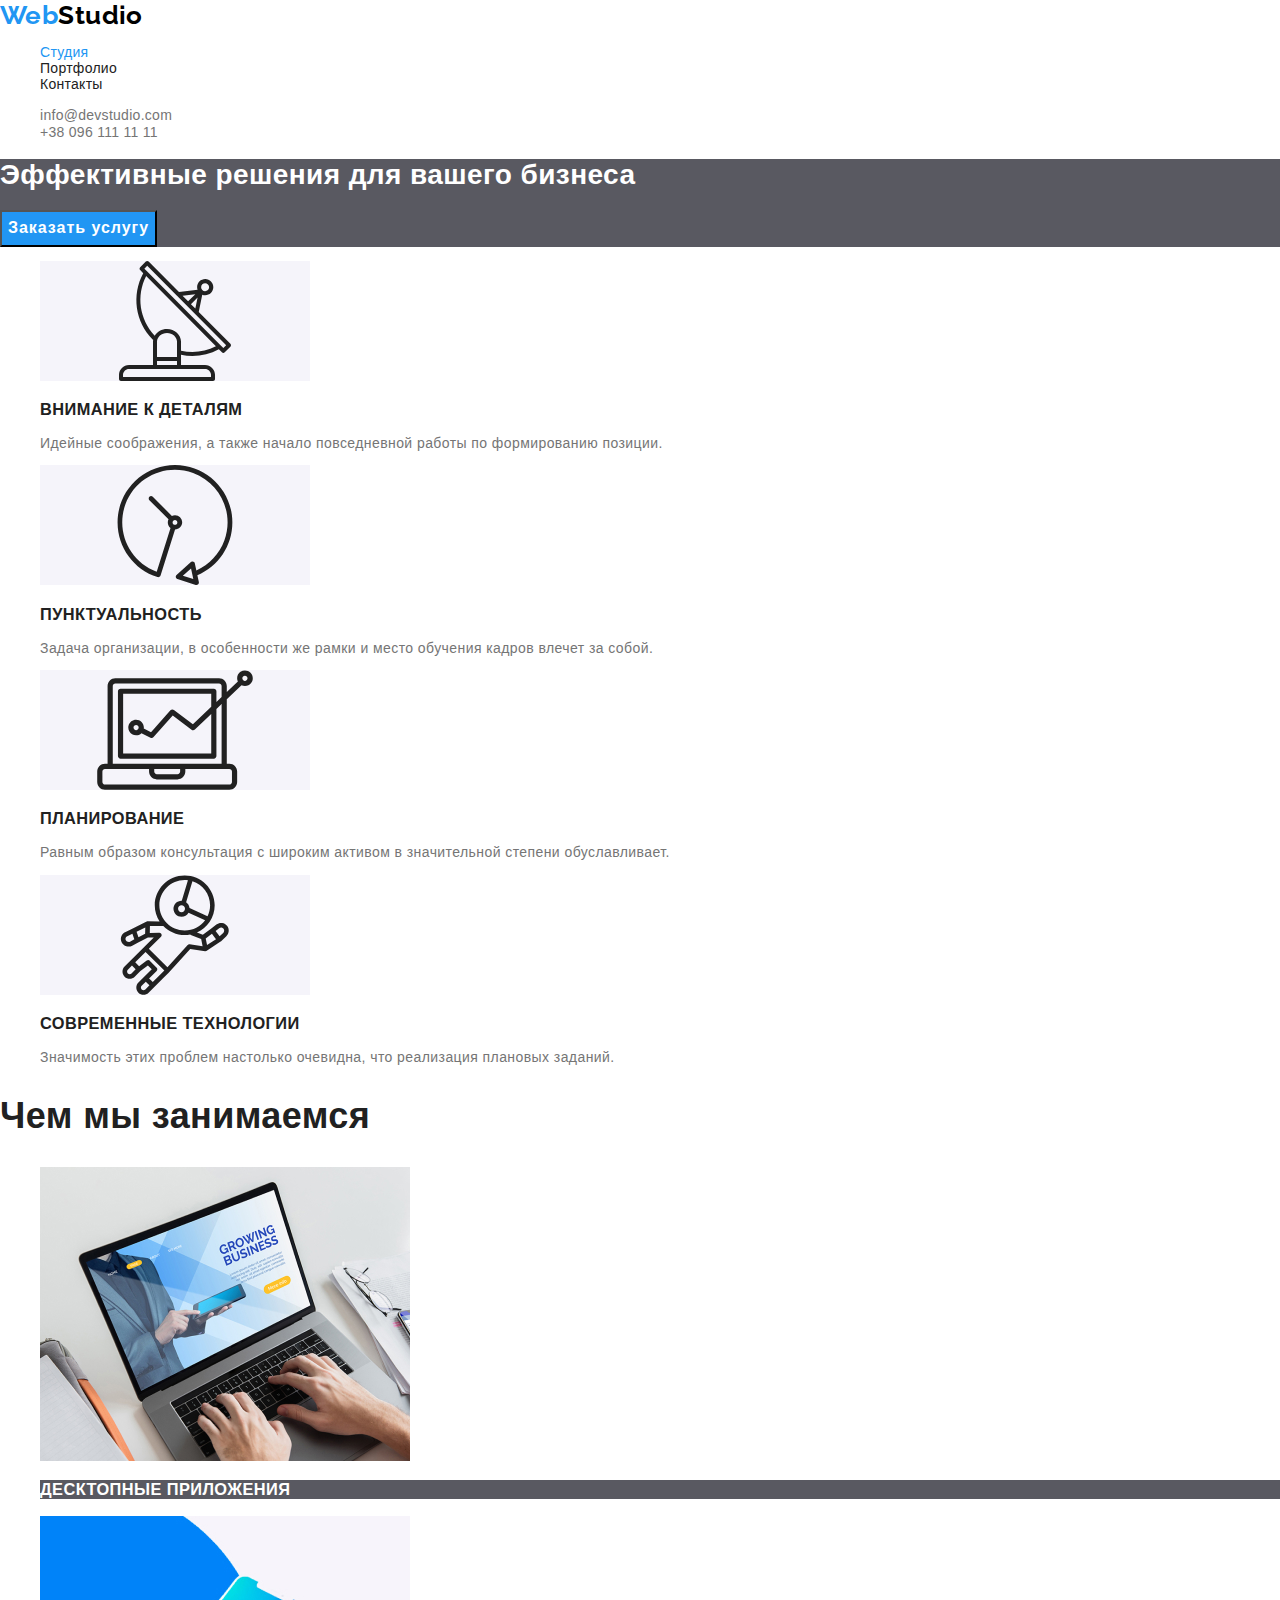
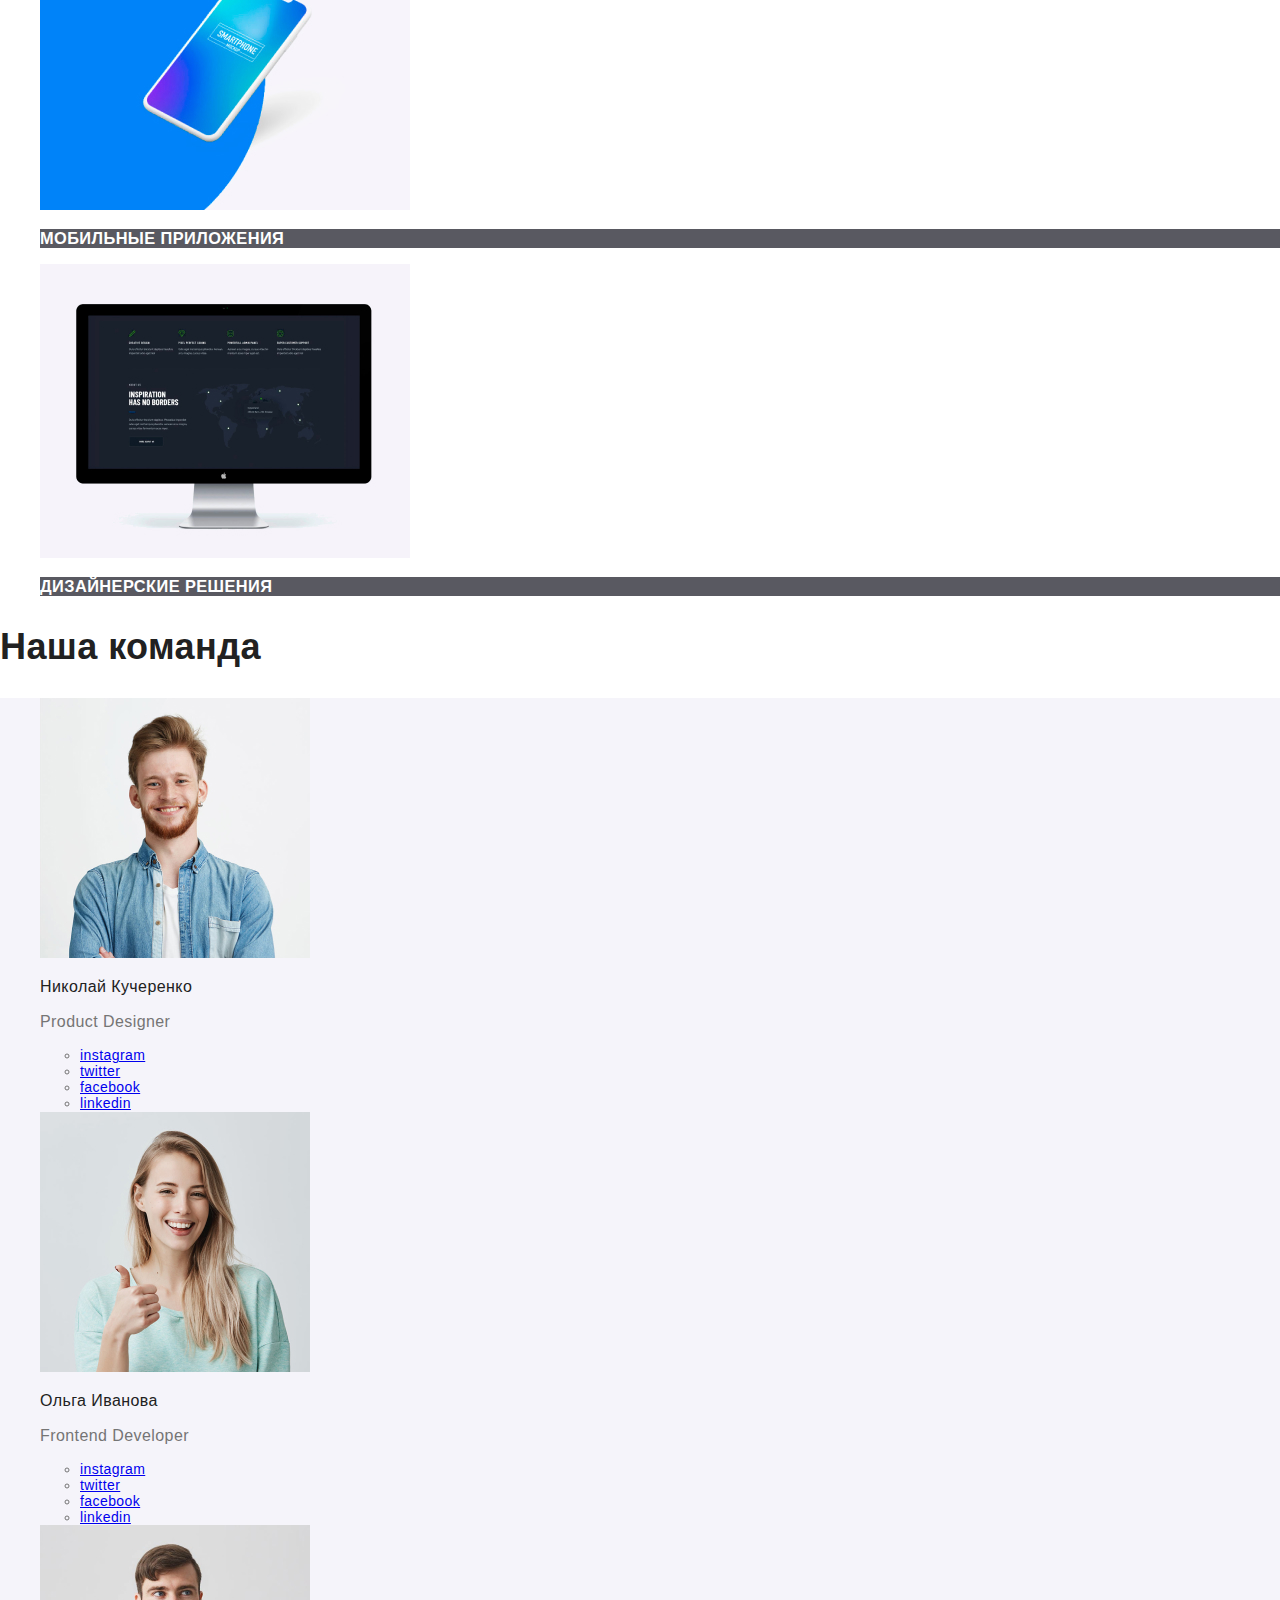
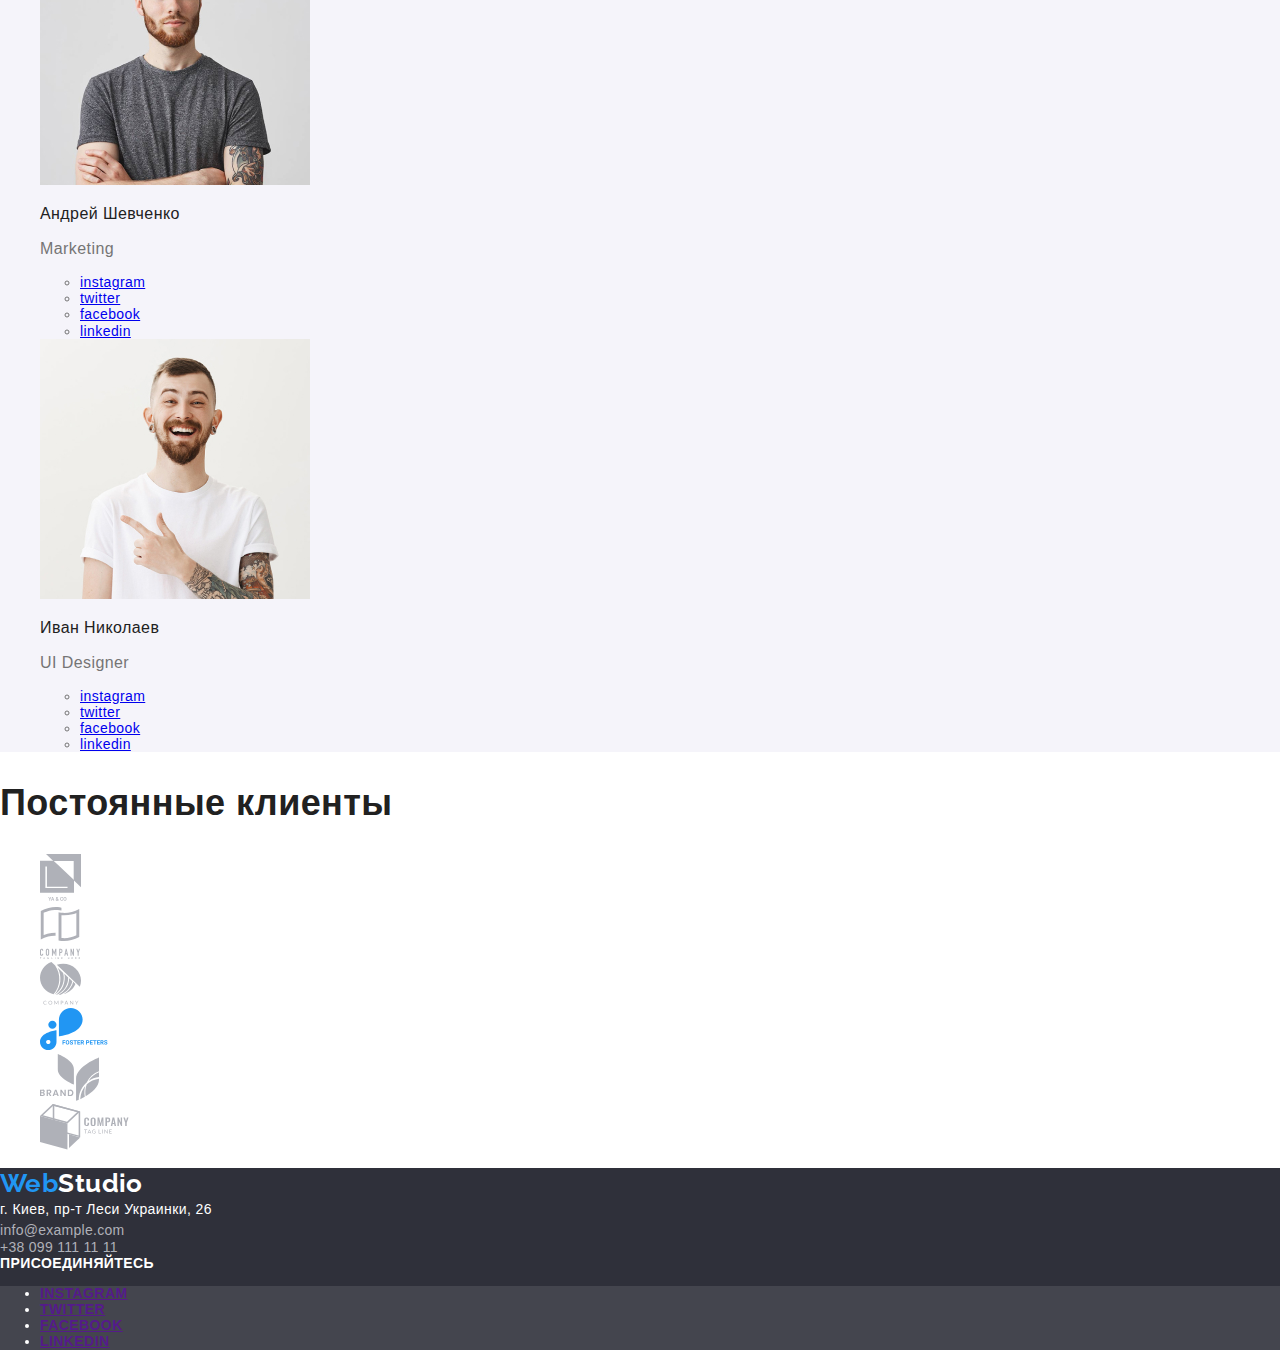
==== commit be0cb927: "цвет и шрифты" ====
--- a/index.html
+++ b/index.html
@@ -8,11 +8,14 @@
       href="https://fonts.googleapis.com/css2?family=Raleway:wght@700&display=swap"
       rel="stylesheet"
     />
-    <link rel="stylesheet" href="./css/style.css" />
+    <link rel="stylesheet" href=".\css\normalize.css" />
+    <link rel="stylesheet" href=".\css\style.css" />
   </head>
   <body>
-    <header>
-      <a class="logo" href="WebStudio"><span class="web">Web</span>Studio</a>
+    <header class="header">
+      <a class="link logo" href="WebStudio"
+        ><span class="web">Web</span>Studio</a
+      >
       <nav>
         <ul class="site-nav list">
           <li><a class="link curent" href="./index.html">Студия</a></li>
@@ -23,14 +26,16 @@
       <ul class="list">
         <li>
           <address>
-            <a class="adress" href="melto:info@devstudio.com">
+            <a class="link header-adress" href="melto:info@devstudio.com">
               info@devstudio.com</a
             >
           </address>
         </li>
         <li>
           <address>
-            <a class="adress" href="tel:+380961111111">+38 096 111 11 11</a>
+            <a class="link header-adress" href="tel:+380961111111">
+              +38 096 111 11 11</a
+            >
           </address>
         </li>
       </ul>
@@ -38,8 +43,10 @@
     <main>
       <!--Секция-Герой-->
       <section class="hero">
-        <h1 class="hero-title">Эффективные решения для вашего бизнеса</h1>
-        <button class="button primary">Заказать услугу</button>
+        <h1 class="hero-title">
+          Эффективные решения для вашего бизнеса
+        </h1>
+        <button class="hero-button primary">Заказать услугу</button>
       </section>
       <!--Секция Особенности-->
       <section class="section">
@@ -53,7 +60,7 @@
               width="270"
               height="120"
             />
-            <h3 class="section-title3">Внимание к деталям</h3>
+            <h3 class="section-title-osob">Внимание к деталям</h3>
             <p>
               Идейные соображения, а также начало повседневной работы по
               формированию позиции.
@@ -67,7 +74,7 @@
               width="270"
               height="120"
             />
-            <h3 class="section-title3">Пунктуальность</h3>
+            <h3 class="section-title-osob">Пунктуальность</h3>
             <p>
               Задача организации, в особенности же рамки и место обучения кадров
               влечет за собой.
@@ -81,7 +88,7 @@
               width="270"
               height="120"
             />
-            <h3 class="section-title3">Планирование</h3>
+            <h3 class="section-title-osob">Планирование</h3>
             <p>
               Равным образом консультация с широким активом в значительной
               степени обуславливает.
@@ -95,7 +102,7 @@
               width="270"
               height="120"
             />
-            <h3 class="section-title3">Современные технологии</h3>
+            <h3 class="section-title-osob">Современные технологии</h3>
             <p>
               Значимость этих проблем настолько очевидна, что реализация
               плановых заданий.
@@ -114,7 +121,7 @@
               width="370"
               height="294"
             />
-            <p>Десктопные приложения</p>
+            <h3 class="section-title-ch">Десктопные приложения</h3>
           </li>
           <li>
             <img
@@ -123,7 +130,7 @@
               width="370"
               height="294"
             />
-            <p>Мобильные приложения</p>
+            <h3 class="section-title-ch">Мобильные приложения</h3>
           </li>
           <li>
             <img
@@ -132,7 +139,7 @@
               width="370"
               height="294"
             />
-            <p>Дизайнерские решения</p>
+            <h3 class="section-title-ch">Дизайнерские решения</h3>
           </li>
         </ul>
       </section>
@@ -147,7 +154,7 @@
               width="270"
               height="260"
             />
-            <h3 class="section-title3">Николай Кучеренко</h3>
+            <h3 class="section-title-comand">Николай Кучеренко</h3>
             <p>Product Designer</p>
             <ul>
               <li><a href="instagram">instagram</a></li>
@@ -163,7 +170,7 @@
               width="270"
               height="260"
             />
-            <h3 class="section-title3">Ольга Иванова</h3>
+            <h3 class="section-title-comand">Ольга Иванова</h3>
             <p>Frontend Developer</p>
             <ul>
               <li><a href="instagram">instagram</a></li>
@@ -179,7 +186,7 @@
               width="270"
               height="260"
             />
-            <h3 class="section-title3">Андрей Шевченко</h3>
+            <h3 class="section-title-comand">Андрей Шевченко</h3>
             <p>Marketing</p>
             <ul>
               <li><a href="instagram">instagram</a></li>
@@ -195,7 +202,7 @@
               width="270"
               height="260"
             />
-            <h3 class="section-title3">Иван Николаев</h3>
+            <h3 class="section-title-comand">Иван Николаев</h3>
             <p>UI Designer</p>
             <ul>
               <li><a href="instagram">instagram</a></li>
@@ -247,22 +254,26 @@
     <!---footer-->
     <footer class="logo-footer">
       <div>
-        <a class="text-footer" href="WebStudio"
-          ><span class="web">Web</span>Studio</a
+        <a class="link logo-text-footer" href="WebStudio"
+          ><span class="link web">Web</span>Studio</a
         >
         <address>
-          <a class="text-footer" href="">г. Киев, пр-т Леси Украинки, 26</a>
+          <a class="link text-footer" href=""
+            >г. Киев, пр-т Леси Украинки, 26</a
+          >
         </address>
         <address>
-          <a class="adress-footer" href="melto:info@example.com"
+          <a class="link adress-footer" href="melto:info@example.com"
             >info@example.com</a
           >
-          <a class="adress-footer" href="tel:+380991111111"
+        </address>
+        <address>
+          <a class="link adress-footer" href="tel:+380991111111"
             >+38 099 111 11 11</a
           >
         </address>
       </div>
-      <div class="text-footer">
+      <div class="div-text-footer">
         <b>присоединяйтесь</b>
         <ul class="sosial-footer">
           <li><a href="" aria-label="ссылка на instagram">instagram</a></li>
